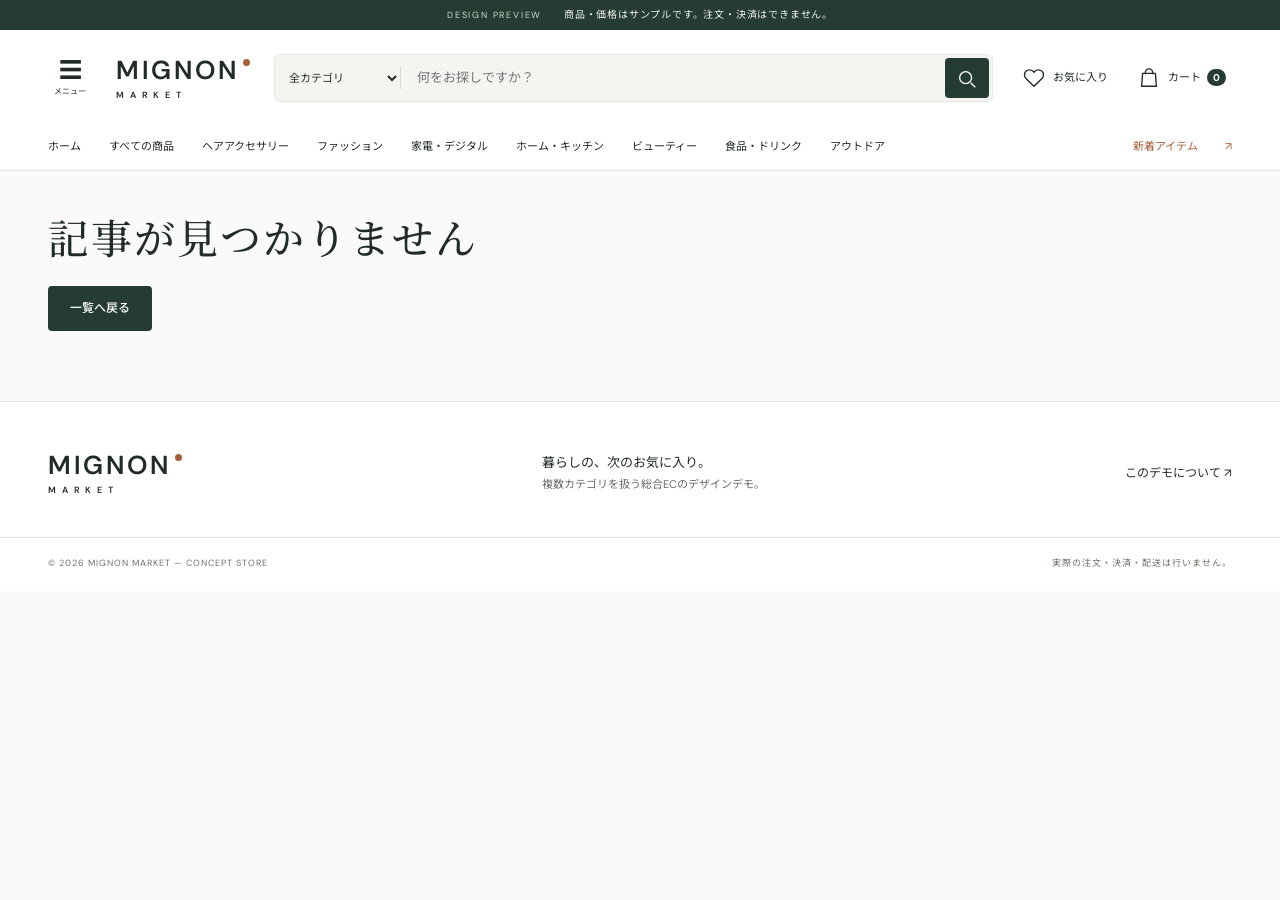
==== article.html @ fc97ca29 "Add six editorial articles and campaign navigation" ====
<!doctype html>
<html lang="ja">
<head>
<meta charset="UTF-8"><meta name="viewport" content="width=device-width,initial-scale=1">
<meta name="description" content="MIGNON MARKET — ファッション、デジタル、インテリアからヘアアクセサリーまで。暮らしの好きが見つかる総合ECのデザインデモ。">
<meta name="theme-color" content="#243c32"><title>MIGNON MARKET | 暮らしの、次のお気に入り。</title>
<link rel="icon" href="assets/favicon.svg" type="image/svg+xml"><link rel="stylesheet" href="style.css?v=20261027-6"><script type="module" src="app.js?v=20261027-6"></script>
</head>
<body>
<a class="skip" href="#catalog">商品一覧へスキップ</a>
<div class="preview-bar"><span>DESIGN PREVIEW</span> 商品・価格はサンプルです。注文・決済はできません。</div>
<header class="site-header">
<div class="header-inner">
<a href="./" class="brand" aria-label="MIGNON MARKET ホーム">MIGNON<span>MARKET</span><i></i></a>
<form id="search-form" role="search"><label class="sr-only" for="search-category">検索カテゴリ</label><select id="search-category"></select><span class="search-divider"></span><label class="sr-only" for="search">商品を検索</label><input id="search" type="search" placeholder="何をお探しですか？" autocomplete="off" list="search-suggestions"><datalist id="search-suggestions"></datalist><button class="search-submit" aria-label="検索する" data-icon="search"></button></form>
<div class="header-actions"><button data-action="favorites" aria-label="お気に入りを表示" aria-pressed="false"><span data-icon="heart"></span><span>お気に入り</span></button><button data-action="cart" aria-label="カートを開く"><span class="cart-icon" data-icon="bag"></span><span>カート <b id="cart-count">0</b></span></button></div>
</div>
<nav class="primary-nav" aria-label="商品カテゴリ"><div id="navigation"></div><button class="nav-special" data-action="new">新着アイテム <span>↗</span></button></nav>
</header>
<main>
<div class="shell">
<section class="hero" aria-labelledby="hero-title"><div class="hero-copy"><p class="eyebrow">THE EVERYDAY, REIMAGINED.</p><h1 id="hero-title">暮らしの、<br>次のお気に入り。</h1><p class="hero-description">装う、くつろぐ、出かける。<br>毎日にちょうどいいものを、ひとつの場所で。</p><button class="primary" data-action="all">すべてのアイテムを見る <span>→</span></button><div class="hero-foot"><span>THE AUTUMN EDIT</span><span>01 — 2026</span></div></div><div class="hero-photo"><img src="assets/photos/interior.jpg" alt="自然光が差し込む、木の家具と落ち着いた色合いのリビング" fetchpriority="high" width="1400" height="1000"><button class="hero-caption" data-category="home"><span>LIVING WITH INTENTION<small>心地よい部屋から、はじめよう。</small></span><span class="round-arrow">↗</span></button></div></section>
<div class="benefit-strip"><span><i data-icon="grid"></i>カテゴリを越えて、好きが見つかる</span><span><i data-icon="sliders"></i>条件を比べて、納得のひとつを</span><span><i data-icon="heart"></i>気になるアイテムを、まとめて保存</span></div>
<section class="category-section" aria-labelledby="category-title"><div class="section-heading"><div><p class="eyebrow">EXPLORE THE MARKET</p><h2 id="category-title">何から探しますか？</h2></div><button class="text-link" data-action="all">すべての商品 <span>→</span></button></div><div id="category-grid" class="category-grid"></div></section>
<section class="editorial-grid" aria-label="テーマから探す"><button class="editorial editorial-large" data-category="tech"><img src="assets/photos/headphones.jpg" alt="イエローの背景に置かれたヘッドホン" loading="lazy"><div><p class="eyebrow">SMARTER EVERYDAY</p><h2>日常に、いい音と<br>いい道具。</h2><span>デジタルを見る ↗</span></div></button><button class="editorial" data-category="fashion"><img src="assets/photos/bag.jpg" alt="レザーバッグのイメージ" loading="lazy"><div><p class="eyebrow">YOUR OWN STYLE</p><h2>らしさを、纏う。</h2><span>ファッションを見る ↗</span></div></button><button class="editorial editorial-beauty" data-category="beauty"><img src="assets/photos/perfume.jpg" alt="香水のイメージ" loading="lazy"><div><p class="eyebrow">A MOMENT FOR YOU</p><h2>自分をいたわる時間。</h2><span>ビューティーを見る ↗</span></div></button></section>
<section id="catalog" class="catalog" aria-labelledby="catalog-title"><div class="breadcrumbs"><button data-action="all">ホーム</button><span>/</span><span id="breadcrumb-current">すべての商品</span></div><div class="section-heading"><div><p class="eyebrow">CURATED FOR YOUR EVERYDAY</p><h2 id="catalog-title" tabindex="-1">すべての商品</h2></div><span class="demo-label">SAMPLE COLLECTION</span></div><div class="catalog-layout">
<details id="filters" open><summary><span data-icon="sliders"></span>絞り込み条件 <span class="filter-chevron">⌄</span></summary><div class="filters-body"><div class="filter-heading"><strong>絞り込み</strong><button class="text-link" data-action="clear-draft">条件をクリア</button></div><fieldset><legend>カテゴリ</legend><div id="category-filters"></div></fieldset><fieldset id="genre-field"><legend>ジャンル</legend><label class="sr-only" for="genre">ジャンルを選択</label><select id="genre"></select></fieldset><fieldset><legend>価格帯</legend><label class="sr-only" for="price">価格帯を選択</label><select id="price"><option value="all">すべての価格</option><option value="1000">1,000円以下</option><option value="3000">3,000円以下</option><option value="10000">10,000円以下</option><option value="30000">30,000円以下</option></select></fieldset><fieldset><legend>カラー</legend><div id="color-filters" class="color-filters"></div></fieldset><label class="check-line"><input type="checkbox" id="stock">在庫ありのみ</label><div class="filter-apply"><button class="primary" data-action="apply-filters">この条件で検索</button><p>条件をまとめて選択してから検索できます</p></div><div class="filter-note">小さな発見を、毎日に。<p>写真・仕様・在庫は操作確認用のサンプルです。</p></div></div></details>
<div class="catalog-content"><div class="result-toolbar"><p id="result-count" role="status"></p><label for="sort">並び替え <select id="sort"><option value="recommended">おすすめ順</option><option value="new">新着順</option><option value="low">価格が安い順</option><option value="high">価格が高い順</option></select></label></div><div id="filter-chips" class="filter-chips" aria-label="選択中の条件"></div><div id="products" class="products"></div><div id="empty" class="empty" hidden><span data-icon="search"></span><h3>条件に合う商品が見つかりませんでした</h3><p>キーワードを短くするか、絞り込み条件を減らしてみてください。</p><button class="primary" data-action="reset">条件をすべて解除</button></div><nav id="pagination" class="pagination" aria-label="商品一覧のページ"></nav></div>
</div></section>
<section id="recent-section" class="recent-section" hidden><div class="section-heading"><div><p class="eyebrow">PICK UP WHERE YOU LEFT OFF</p><h2>最近チェックしたアイテム</h2></div><button class="text-link" data-action="clear-recent">履歴を消去</button></div><div id="recent-products" class="recent-products"></div></section>
<section class="closing"><div><p class="eyebrow">GOOD THINGS, ALL IN ONE PLACE.</p><h2>好きなものが増えると、<br>毎日はもっと、おもしろい。</h2></div><button class="primary" data-action="all">マーケットを探す <span>→</span></button></section>
</div></main>
<footer><div class="shell footer-top"><a class="brand" href="./">MIGNON<span>MARKET</span><i></i></a><p>暮らしの、次のお気に入り。<br><small>複数カテゴリを扱う総合ECのデザインデモ。</small></p><button class="text-link" data-action="guide">このデモについて ↗</button></div><div class="shell footer-bottom"><span>© 2026 MIGNON MARKET — CONCEPT STORE</span><span>実際の注文・決済・配送は行いません。</span></div></footer>
<div class="mobile-nav"><button data-action="home"><span data-icon="home"></span>ホーム</button><button data-action="all"><span data-icon="grid"></span>商品を探す</button><button data-action="favorites"><span data-icon="heart"></span>お気に入り</button><button data-action="cart"><span data-icon="bag"></span>カート</button></div>
<div id="compare-bar" class="compare-bar" hidden><span id="compare-count"></span><button class="primary" data-action="compare">比較する</button><button class="icon-button" data-action="clear-compare" aria-label="比較を解除">×</button></div>
<dialog id="detail-dialog" aria-labelledby="detail-title"><button class="close icon-button" aria-label="前のページに戻る">← 戻る</button><div id="detail-content"></div></dialog>
<dialog id="cart-dialog" class="side-dialog" aria-labelledby="cart-title"><div class="dialog-heading"><div><p class="eyebrow">YOUR SELECTION</p><h2 id="cart-title">ショッピングカート</h2></div><button class="close icon-button" aria-label="前のページに戻る">←</button></div><p class="muted">操作確認用です。注文・決済はできません。</p><div id="cart-content"></div></dialog>
<dialog id="compare-dialog" aria-labelledby="compare-title"><div class="dialog-heading"><h2 id="compare-title">アイテムを比較</h2><button class="close icon-button" aria-label="比較を閉じる">×</button></div><div id="compare-content"></div></dialog>
<dialog id="guide-dialog" aria-labelledby="guide-title"><div class="dialog-heading"><h2 id="guide-title">このデモについて</h2><button class="close icon-button" aria-label="説明を閉じる">×</button></div><p>総合ECの操作確認用サイトです。商品・ブランド・価格・仕様は架空のサンプルで、写真はイメージです。</p><p>カテゴリ検索、条件の絞り込み、お気に入り、最大3点の比較、カート操作を体験できます。お気に入り・カート・閲覧履歴はこのブラウザ内に保存します。</p><p>本番の会員認証、注文・決済、商品管理、SNS連携、AI学習は未実装です。「おすすめ順」はデモの編集順です。</p><button class="secondary" data-action="clear-data">このブラウザの保存データを消去</button></dialog>
<div id="toast" role="status"></div>
</body></html>
---- style.css ----
@import url('https://fonts.googleapis.com/css2?family=DM+Sans:wght@400;500;600;700&family=Noto+Sans+JP:wght@400;500;600;700&family=Noto+Serif+JP:wght@400;500&display=swap');
:root{--ink:#222c27;--muted:#666d67;--green:#243c32;--accent:#a66039;--line:#e1e4de;--paper:#fafbf8;--surface:#f1f3ed;--radius:8px}*{box-sizing:border-box}html{scroll-behavior:smooth;scroll-padding-top:160px}body{margin:0;background:var(--paper);color:var(--ink);font:14px/1.6 'DM Sans','Noto Sans JP',sans-serif}button,input,select{font:inherit;color:inherit}button{cursor:pointer;border:0;background:none}button:disabled{opacity:.4;cursor:not-allowed}a{color:inherit;text-decoration:none}button,a,input,select{touch-action:manipulation}button:focus-visible,a:focus-visible,summary:focus-visible{outline:3px solid #a66039;outline-offset:4px}input:focus,select:focus{outline:2px solid #526c59;outline-offset:2px}button:hover:not(:disabled){color:var(--accent)}[hidden]{display:none!important}svg.icon{width:22px;height:22px;stroke:currentColor;stroke-width:1.5;fill:none;vertical-align:middle;flex-shrink:0}.shell{max-width:1440px;margin:auto;padding:0 48px}.sr-only{position:absolute;width:1px;height:1px;overflow:hidden;clip:rect(0,0,0,0)}.skip{position:fixed;z-index:100;top:-80px;left:16px;background:white;padding:15px}.skip:focus{top:10px}.preview-bar{background:var(--green);color:#edf1ea;text-align:center;font-size:10px;letter-spacing:.8px;padding:7px 16px}.preview-bar>span{font-size:9px;letter-spacing:1.8px;margin-right:18px;color:#d0dbcc}.site-header{position:sticky;top:0;z-index:20;background:#fff;border-bottom:1px solid var(--line)}.header-inner{max-width:1440px;margin:auto;display:flex;align-items:center;gap:42px;padding:24px 48px}.brand{font-size:26px;font-weight:600;letter-spacing:2.7px;line-height:1;position:relative;padding-right:12px;flex-shrink:0}.brand>span{display:block;font-size:9px;letter-spacing:5.8px;margin-top:8px}.brand>i{position:absolute;right:0;top:2px;width:7px;height:7px;border-radius:50%;background:var(--accent)}#search-form{display:flex;align-items:center;background:#f4f5f1;border:1px solid #e6e8e1;border-radius:6px;flex:1;height:48px;overflow:visible}#search-form select{border:0;background:transparent;padding:0 10px;font-size:11px;width:125px;flex-shrink:0;cursor:pointer}.search-divider{width:1px;height:22px;background:#d6dcd2}#search{border:0;background:none;padding:12px 16px;min-width:0;width:100%;font-size:13px}.search-submit{height:40px;min-width:44px;margin:3px;border-radius:4px;background:var(--green);color:white}.search-submit:hover:not(:disabled){background:#385647;color:white}.header-actions{display:flex;gap:18px}.header-actions button{min-height:48px;display:flex;align-items:center;gap:8px;font-size:11px;white-space:nowrap}.header-actions b{font-size:10px;background:var(--green);color:white;border-radius:20px;padding:2px 6px;margin-left:3px}.primary-nav{max-width:1440px;margin:auto;padding:0 48px;display:flex;justify-content:space-between;gap:30px;font-size:11px}.primary-nav>div{display:flex;gap:28px;overflow-x:auto;scrollbar-width:none}.primary-nav button{white-space:nowrap;min-height:44px;padding:10px 0;border-bottom:2px solid transparent}.primary-nav button[aria-current=true]{border-color:var(--green);color:var(--green);font-weight:700}.nav-special{color:var(--accent)}.nav-special span{margin-left:24px}.hero{margin-top:32px;display:grid;grid-template-columns:.85fr 1.15fr;min-height:450px;background:#eeeae1;border-radius:var(--radius);overflow:hidden}.hero-copy{padding:48px 48px 28px;display:flex;flex-direction:column;align-items:flex-start}.eyebrow{font-size:10px;letter-spacing:2px;margin:0 0 16px;font-weight:500;color:#657360}h1{font-family:'Noto Serif JP',serif;font-size:clamp(30px,3.2vw,46px);font-weight:500;line-height:1.6;letter-spacing:2px;margin:3px 0 16px}.hero-description{font-size:13px;line-height:2;color:#596459;margin:0 0 28px}.primary,.secondary{display:inline-flex;align-items:center;justify-content:center;gap:28px;min-height:44px;padding:13px 22px;border-radius:4px;font-weight:500;font-size:12px;background:var(--green);color:white}.primary:hover:not(:disabled){color:white;background:#3c5747}.secondary{background:white;color:var(--green);border:1px solid var(--line)}.secondary:hover:not(:disabled){background:var(--surface);color:var(--green)}.hero-foot{margin-top:auto;padding-top:30px;display:flex;justify-content:space-between;width:100%;font-size:9px;letter-spacing:2px;color:#6a7366}.hero-photo{position:relative;min-width:0}.hero-photo>img{height:100%;width:100%;object-fit:cover;position:absolute;inset:0}.hero-caption{position:absolute;bottom:24px;left:24px;right:24px;display:flex;align-items:center;justify-content:space-between;text-align:left;background:#fffffff0;backdrop-filter:blur(10px);padding:17px 22px;border-radius:4px;font-size:9px;letter-spacing:1.4px}.hero-caption small{display:block;font-size:12px;letter-spacing:.5px;margin-top:4px}.round-arrow{font-size:22px}.benefit-strip{display:flex;justify-content:space-around;gap:20px;padding:23px 0;border-bottom:1px solid var(--line);font-size:11px;color:#586658}.benefit-strip>span{display:flex;align-items:center;gap:10px}.benefit-strip svg{width:18px;height:18px}.category-section{padding:48px 0}.section-heading{display:flex;align-items:flex-end;justify-content:space-between;gap:16px;margin-bottom:28px}.section-heading .eyebrow{margin-bottom:8px}h2{font-weight:500;font-size:23px;letter-spacing:.5px;line-height:1.5;margin:0}.text-link{font-size:12px;min-height:44px;display:inline-flex;align-items:center;gap:18px;padding:0}.category-grid{display:grid;grid-template-columns:repeat(7,1fr);gap:24px}.category-card{padding:0;text-align:center}.category-image{aspect-ratio:1.2;background:#ebece5;border-radius:6px;overflow:hidden;display:block;margin-bottom:13px}.category-image img{width:100%;height:100%;object-fit:cover;transition:transform .3s}.category-card:hover img{transform:scale(1.06)}.category-card strong{font-size:12px;font-weight:500;display:block}.category-card small{font-size:9px;color:var(--muted);display:block;margin-top:4px;letter-spacing:.5px}.editorial-grid{display:grid;grid-template-columns:1.35fr 1fr 1fr;gap:20px;margin:0 0 54px}.editorial{position:relative;min-height:240px;overflow:hidden;border-radius:6px;text-align:left;background:#ece5dc}.editorial>img{position:absolute;width:100%;height:100%;inset:0;object-fit:cover;transition:transform .5s}.editorial:hover>img{transform:scale(1.04)}.editorial>div{position:relative;z-index:1;padding:24px;height:100%;background:linear-gradient(90deg,#f2eee5f5,#f2eee588 55%,#f2eee500)}.editorial .eyebrow{font-size:8px;letter-spacing:1.6px}.editorial h2{font-size:22px;font-family:'Noto Serif JP',serif;line-height:1.6}.editorial span{display:block;font-size:10px;margin-top:24px}.editorial-large>img{object-position:80% center}.editorial-beauty>img{object-position:80% 50%}.catalog{border-top:1px solid var(--line);padding:30px 0 60px}.breadcrumbs{display:flex;align-items:center;gap:12px;color:var(--muted);font-size:10px;margin-bottom:18px}.breadcrumbs button{padding:0;min-height:30px}.demo-label{font-size:9px;letter-spacing:1.5px;color:#747b70}.catalog-layout{display:grid;grid-template-columns:202px minmax(0,1fr);gap:36px}#filters summary{display:none}.filter-heading{display:flex;justify-content:space-between;align-items:center}.filter-heading strong{font-size:13px}.filter-heading button{font-size:10px}.filters-body fieldset{border:0;border-bottom:1px solid var(--line);padding:20px 0;margin:0;min-width:0}.filters-body legend{float:none;width:100%;font-size:12px;font-weight:600;margin-bottom:12px;padding:0}.filters-body fieldset select{width:100%}select{border:1px solid #d6dbd2;background:white;border-radius:4px;padding:10px;font-size:11px;min-height:42px;max-width:100%}input[type=checkbox],input[type=radio]{accent-color:var(--green);width:16px;height:16px;flex-shrink:0;cursor:pointer}.filter-option{display:flex;align-items:center;gap:9px;min-height:36px;font-size:11px;cursor:pointer}.filter-option input{margin:0}.filter-option>small{margin-left:auto;color:#747b70;font-size:10px}.filter-option:has(input:checked){font-weight:600;color:var(--green)}.color-filters{display:grid;grid-template-columns:1fr 1fr;gap:4px}.color-option{display:flex;align-items:center;gap:6px;font-size:10px;min-height:36px;cursor:pointer}.color-option input{position:absolute;opacity:0;width:1px;height:1px}.swatch{display:inline-block;border-radius:50%;width:14px;height:14px;border:1px solid #0002}.color-option input:checked+.swatch{outline:2px solid var(--green);outline-offset:3px}.color-option input:focus-visible+.swatch{outline:3px solid var(--accent);outline-offset:3px}.check-line{display:flex;align-items:center;gap:8px;font-size:11px;margin-top:18px;min-height:40px;cursor:pointer}.filter-note{font-family:'Noto Serif JP',serif;padding:20px 16px;margin-top:24px;background:#edf0e7;border-radius:4px;font-size:13px}.filter-note p{font:10px/1.9 'Noto Sans JP',sans-serif;color:var(--muted);margin-bottom:0}.result-toolbar{display:flex;justify-content:space-between;align-items:center;gap:15px;margin-bottom:16px}.result-toolbar p{font-size:12px;margin:0}.result-toolbar label{font-size:10px;color:var(--muted);display:flex;align-items:center;gap:8px}.filter-chips{display:flex;gap:8px;flex-wrap:wrap;margin-bottom:16px}.filter-chips:empty{margin:0}.chip{background:#e9eee5;border:1px solid #d6dfd0;border-radius:30px;font-size:11px;min-height:36px;padding:5px 12px;display:flex;align-items:center;gap:12px}.products{display:grid;grid-template-columns:repeat(4,minmax(0,1fr));gap:30px 18px}.product{min-width:0;position:relative}.product-image{position:relative;display:block;width:100%;padding:0;border-radius:5px;overflow:hidden;background:#eeeae2;aspect-ratio:1}.product-image img{width:100%;height:100%;object-fit:cover;display:block;transition:transform .35s}.product-image:hover img{transform:scale(1.055)}.product-image .tag{position:absolute;top:12px;left:12px;background:#ffffffed;font-size:8px;letter-spacing:1px;padding:4px 7px;border-radius:2px;color:#35463a}.product-image .tag.sold{background:#263b31;color:white}.heart{position:absolute;right:7px;top:7px;min-width:36px;min-height:36px;border-radius:50%;background:#fffffff0;display:grid;place-items:center}.heart svg{width:18px;height:18px}.heart[aria-pressed=true]{color:#9e5238}.heart[aria-pressed=true] svg{fill:#9e523825}.product-brand{font-size:9px;letter-spacing:1.1px;color:#6b7468;margin:14px 0 5px}.product h3{font-weight:500;font-size:12px;line-height:1.7;margin:0 0 6px}.product h3 button{padding:0;text-align:left;min-height:40px}.product .product-desc{font-size:10px;color:#70766c;margin:0 0 8px;white-space:nowrap;overflow:hidden;text-overflow:ellipsis}.price{font-size:19px;font-weight:500;letter-spacing:.3px;margin:0}.price small{font-size:9px;color:#70766c;letter-spacing:0;font-weight:400;margin-left:4px}.product-meta{display:flex;justify-content:space-between;align-items:center;margin-top:7px;gap:8px}.product-meta>span{font-size:10px;color:#697267;display:flex;align-items:center;gap:5px}.compare-check{font-size:10px;display:flex;align-items:center;gap:3px;min-height:32px;cursor:pointer}.compare-check input{width:13px;height:13px}.pagination{display:flex;justify-content:center;gap:8px;margin-top:36px}.pagination button{border:1px solid var(--line);min-width:42px;height:42px;border-radius:4px;background:white}.pagination button[aria-current=page]{background:var(--green);color:white;border-color:var(--green)}.empty{text-align:center;background:var(--surface);padding:50px 20px;border-radius:8px}.empty>span svg{width:36px;height:36px}.empty h3{font-size:16px;font-weight:500}.empty p{font-size:12px;color:var(--muted);margin-bottom:25px}.recent-section{border-top:1px solid var(--line);padding:36px 0 50px}.recent-products{display:grid;grid-template-columns:repeat(6,1fr);gap:20px}.recent-products>button{padding:0;text-align:left;font-size:11px}.recent-products img{width:100%;aspect-ratio:1.2;object-fit:cover;border-radius:4px;display:block;margin-bottom:10px}.recent-products strong{display:block;margin-top:5px;font-size:13px}.closing{background:#e9ede3;display:flex;align-items:center;justify-content:space-between;padding:42px 48px;border-radius:6px;margin-bottom:48px}.closing h2{font-family:'Noto Serif JP',serif;font-size:27px;line-height:1.8}.closing .eyebrow{font-size:9px}footer{background:white;border-top:1px solid var(--line)}.footer-top{display:flex;align-items:center;justify-content:space-between;gap:30px;padding-top:38px;padding-bottom:30px}.footer-top p{font-size:13px}.footer-top small{color:var(--muted);font-size:11px}.footer-bottom{display:flex;justify-content:space-between;gap:15px;border-top:1px solid var(--line);padding-top:18px;padding-bottom:20px;font-size:9px;letter-spacing:1px;color:#6b7467}.mobile-nav{display:none}dialog{border:0;border-radius:12px;max-width:900px;width:calc(100% - 40px);max-height:90dvh;overflow:auto;padding:36px;background:#fff;color:var(--ink)}dialog::backdrop{background:#14211999;backdrop-filter:blur(4px)}body:has(dialog[open]){overflow:hidden}.icon-button{min-width:44px;min-height:44px;font-size:26px;border-radius:50%}.icon-button:hover{background:var(--surface)}#detail-dialog>.close{position:absolute;right:12px;top:12px;background:#fffffff0;z-index:1}.dialog-heading{display:flex;align-items:center;justify-content:space-between;gap:12px;margin-bottom:18px}.dialog-heading h2{font-size:21px}.dialog-heading .eyebrow{margin-bottom:7px}.detail-grid{display:grid;grid-template-columns:1fr 1fr;gap:32px;padding-top:12px}.detail-image{width:100%;aspect-ratio:1;object-fit:cover;border-radius:6px}.detail-body h2{font-size:24px;margin:8px 0 15px;line-height:1.6}.detail-body .price{font-size:27px;margin:16px 0}.detail-body p{font-size:12px;line-height:1.9}.detail-body dl{border-top:1px solid var(--line);border-bottom:1px solid var(--line);padding:10px 0;margin:18px 0;font-size:12px}.detail-body dl>div{display:flex;justify-content:space-between;gap:10px;padding:6px}.detail-body dt{color:var(--muted)}.detail-body dd{margin:0;text-align:right}.detail-actions{display:flex;gap:10px;align-items:center;margin-top:20px}.detail-actions label{font-size:11px}.detail-actions select{display:block;margin-top:5px}.detail-actions .primary{flex:1;align-self:end;min-height:46px}.muted{color:var(--muted);font-size:12px}.sample-caption{font-size:10px!important;color:var(--muted)}.side-dialog{height:100dvh;max-height:100dvh;margin:0 0 0 auto;border-radius:12px 0 0 12px;max-width:500px;padding:32px}.cart-row{display:grid;grid-template-columns:78px 1fr;gap:16px;padding:20px 0;border-bottom:1px solid var(--line)}.cart-row img{width:78px;aspect-ratio:1;object-fit:cover;border-radius:4px}.cart-row h3{font-size:12px;font-weight:500;margin:0 0 5px}.cart-row .price{font-size:15px}.quantity-row{display:flex;align-items:center;gap:12px;margin-top:12px}.quantity-row button{width:32px;height:32px;border:1px solid var(--line);border-radius:4px}.quantity-row .remove-item{margin-left:auto;width:auto;padding:0 8px;border:0;text-decoration:underline;font-size:11px}.cart-total{display:flex;justify-content:space-between;align-items:center;padding:24px 0;font-size:14px}.cart-total strong{font-size:25px}.cart-notice{background:var(--surface);padding:16px;font-size:12px;border-radius:4px}.compare-bar{position:fixed;bottom:24px;left:50%;transform:translateX(-50%);display:flex;align-items:center;gap:20px;padding:10px 14px 10px 22px;background:#fff;border:1px solid var(--line);border-radius:8px;box-shadow:0 8px 30px #243c3225;z-index:25;font-size:12px;white-space:nowrap}.comparison-grid{display:grid;gap:16px;grid-template-columns:repeat(var(--compare-columns),minmax(0,1fr))}.comparison-grid img{width:100%;aspect-ratio:1;object-fit:cover;border-radius:4px}.comparison-grid h3{font-size:13px;min-height:44px}.comparison-grid dl{font-size:12px}.comparison-grid dt{font-size:10px;color:var(--muted);border-top:1px solid var(--line);padding-top:10px}.comparison-grid dd{margin:5px 0 12px}.comparison-grid .primary{width:100%;padding:10px;font-size:11px}#guide-dialog{max-width:580px}#guide-dialog p{font-size:13px;line-height:2}#toast{position:fixed;bottom:30px;left:50%;transform:translate(-50%,15px);background:var(--green);color:white;padding:13px 22px;border-radius:6px;opacity:0;pointer-events:none;transition:opacity .2s,transform .2s;z-index:100;font-size:12px;max-width:calc(100vw - 32px);width:max-content}#toast.show{opacity:1;transform:translate(-50%,0)}
@media(min-width:1500px){.hero{min-height:490px}.hero-copy{padding:54px 55px 32px}}@media(max-width:1200px){.header-inner{gap:24px}.header-actions button>span:last-child{font-size:10px}.header-actions{gap:8px}.shell,.header-inner,.primary-nav{padding-left:32px;padding-right:32px}.primary-nav>div{gap:20px}.catalog-layout{grid-template-columns:180px minmax(0,1fr);gap:24px}.products{grid-template-columns:repeat(3,minmax(0,1fr))}.category-grid{gap:16px}.hero-copy{padding:36px}.editorial-grid{gap:16px}.editorial{min-height:220px}.editorial>div{padding:20px}.editorial h2{font-size:19px}}@media(max-width:900px){.header-actions button>span:last-child{display:none}.header-actions button{min-width:40px;justify-content:center}.hero{grid-template-columns:1fr 1fr;min-height:390px}.hero-copy{padding:28px}h1{font-size:31px}.hero-description{font-size:12px}.hero-caption{left:16px;right:16px;bottom:16px;padding:12px}.hero-caption small{font-size:10px}.benefit-strip{font-size:10px;gap:12px}.benefit-strip>span:last-child{display:none}.category-grid{grid-template-columns:repeat(4,1fr);gap:24px}.category-image{aspect-ratio:1.5}.editorial-grid{grid-template-columns:1fr 1fr}.editorial-beauty{display:none}.catalog-layout{grid-template-columns:1fr}#filters{background:#f0f3ec;border:1px solid var(--line);border-radius:6px}#filters summary{display:flex;align-items:center;gap:10px;cursor:pointer;padding:12px 16px;min-height:48px;font-size:12px}.filter-chevron{margin-left:auto}.filters-body{padding:0 20px 20px;display:grid;grid-template-columns:1fr 1fr;gap:0 24px}.filter-heading{grid-column:1/-1}.filter-note{display:none}.filters-body>fieldset:first-of-type{grid-column:1/-1}#category-filters{display:grid;grid-template-columns:repeat(3,1fr);gap:3px 20px}.color-filters{grid-template-columns:repeat(3,1fr)}.recent-products{grid-template-columns:repeat(4,1fr)}.closing{padding:32px}.closing h2{font-size:23px}.footer-top{gap:20px}.footer-top p{font-size:11px}}
@media(max-width:600px){html{scroll-padding-top:170px}.shell{padding:0 20px}.preview-bar{font-size:9px;padding:6px 10px;letter-spacing:0}.preview-bar>span{font-size:8px;letter-spacing:1px;margin-right:8px}.header-inner{padding:15px 20px 12px;gap:15px;flex-wrap:wrap}.brand{font-size:23px}.brand>span{font-size:7px;letter-spacing:5.7px;margin-top:7px}.header-actions{margin-left:auto;gap:12px}.header-actions button{min-height:40px;min-width:32px}.header-actions button:last-child>span:last-child{display:block;font-size:0}.header-actions b{font-size:9px;margin-left:0}#search-form{order:3;flex-basis:100%;height:44px}#search-form select{width:98px;font-size:10px;padding:0 5px}#search{font-size:12px;padding:10px;min-height:42px}.search-submit{min-width:38px;height:36px}.primary-nav{padding:0 20px;gap:0}.primary-nav>div{gap:23px}.primary-nav button{font-size:11px;min-height:42px}.nav-special{display:none}.hero{margin-top:20px;grid-template-columns:1fr;min-height:0}.hero-copy{padding:28px 26px}.hero-copy .eyebrow{font-size:8px;letter-spacing:1.7px}h1{font-size:31px;line-height:1.55;margin:0 0 14px}.hero-description{line-height:1.9;font-size:11px;margin-bottom:20px}.primary{font-size:11px;padding:12px 18px;gap:20px}.hero-foot{padding-top:22px;font-size:8px}.hero-photo{height:240px}.hero-caption{bottom:14px;left:14px;right:14px;padding:12px 15px}.benefit-strip{padding:18px 0;font-size:9px;justify-content:center}.benefit-strip>span:nth-child(2){display:none}.category-section{padding:30px 0}.section-heading{margin-bottom:20px;gap:10px}.section-heading .eyebrow{font-size:8px;letter-spacing:1.5px}h2{font-size:19px}.text-link{font-size:10px;gap:10px}.category-grid{display:flex;overflow-x:auto;gap:14px;padding:2px 0 12px;scroll-snap-type:x mandatory}.category-card{flex:0 0 99px;scroll-snap-align:start}.category-image{aspect-ratio:1;border-radius:50%;margin-bottom:10px}.category-card strong{font-size:10px}.category-card small{font-size:8px}.editorial-grid{grid-template-columns:1fr 1fr;gap:12px;margin-bottom:30px}.editorial{min-height:200px}.editorial>div{padding:16px 12px;background:linear-gradient(0deg,#f2eee5f5,#f2eee588 60%,#f2eee500);display:flex;flex-direction:column;justify-content:end}.editorial .eyebrow{font-size:7px;letter-spacing:1px;margin-bottom:7px}.editorial h2{font-size:16px}.editorial span{font-size:9px;margin-top:12px}.catalog{padding:22px 0 35px}.breadcrumbs{margin-bottom:10px;font-size:9px}.demo-label{font-size:7px;letter-spacing:1px}.catalog-layout{gap:16px}.filters-body{padding:0 14px 16px;gap:0 14px}#category-filters{grid-template-columns:1fr 1fr;gap:2px 12px}.filter-option{font-size:10px;min-height:40px}.filters-body fieldset{padding:14px 0}.filters-body legend{font-size:11px}.color-filters{grid-template-columns:1fr 1fr}.result-toolbar{gap:8px}.result-toolbar p{font-size:10px}.result-toolbar label{font-size:0;gap:0}.result-toolbar select{font-size:10px;padding:9px;min-height:40px}.filter-chips{gap:6px}.chip{font-size:10px;padding:5px 10px}.products{grid-template-columns:repeat(2,minmax(0,1fr));gap:26px 12px}.product-brand{font-size:8px;margin-top:12px}.product h3{font-size:11px}.product h3 button{min-height:38px}.product .product-desc{font-size:9px}.price{font-size:18px}.product-meta{align-items:start}.product-meta>span{font-size:9px}.compare-check{font-size:9px;min-height:36px}.heart{min-height:40px;min-width:40px;right:4px;top:4px}.product-image .tag{font-size:7px;top:10px;left:8px;padding:3px 5px}.swatch{width:11px;height:11px}.pagination button{min-width:40px}.recent-section{padding:28px 0}.recent-products{display:flex;overflow:auto;gap:14px}.recent-products>button{flex:0 0 125px;font-size:10px}.closing{padding:26px 24px;display:block;margin-bottom:28px}.closing h2{font-size:21px}.closing .primary{margin-top:22px}.footer-top{flex-wrap:wrap;padding-top:30px;padding-bottom:20px}.footer-top p{font-size:11px;width:100%;margin:0}.footer-top small{font-size:10px}.footer-top>.text-link{min-height:30px}.footer-bottom{display:block;font-size:8px;line-height:2;padding-top:16px;padding-bottom:90px}.footer-bottom>span{display:block}.mobile-nav{display:grid;grid-template-columns:repeat(4,1fr);position:fixed;bottom:0;left:0;right:0;background:#fffffff5;backdrop-filter:blur(12px);border-top:1px solid var(--line);z-index:30;padding:5px 8px max(5px,env(safe-area-inset-bottom))}.mobile-nav button{font-size:9px;display:flex;align-items:center;flex-direction:column;gap:3px;min-height:50px;justify-content:center}.mobile-nav svg{width:20px;height:20px}.compare-bar{bottom:75px;gap:10px;padding:7px 10px 7px 16px;width:calc(100% - 32px);font-size:11px;justify-content:space-between}.compare-bar .primary{padding:9px 16px}.compare-bar .icon-button{min-width:34px;min-height:34px}dialog{padding:25px 20px;width:calc(100% - 24px);max-height:92dvh;border-radius:10px}.detail-grid{grid-template-columns:1fr;gap:18px}.detail-image{max-height:260px;object-fit:contain;background:#f1f1eb}.detail-body h2{font-size:21px}.detail-body .price{font-size:24px}.side-dialog{width:100%;border-radius:0;padding:24px 20px;max-height:100dvh}.dialog-heading h2{font-size:19px}.comparison-grid{gap:10px;overflow-x:auto}.comparison-grid>article{min-width:145px}.comparison-grid h3{font-size:11px}.comparison-grid .primary{font-size:10px;min-height:42px;padding:8px}.comparison-grid dl{font-size:11px}#toast{bottom:85px;font-size:11px}.sample-caption{font-size:10px!important}}
@media(prefers-reduced-motion:reduce){html{scroll-behavior:auto}*,*::before,*::after{transition:none!important;animation:none!important}}

/* Comfortable pointer targets without changing the visual icon size. */
.heart{min-width:44px;min-height:44px}.compare-check{min-height:44px}.color-option,.filter-option{min-height:44px}.quantity-row button{min-width:44px;min-height:44px}.chip{min-height:44px}

/* Keep native fieldset legends out of the option flow. */
.catalog-layout{align-items:start}.catalog-content,#filters{min-width:0}
.filters-body fieldset{padding-top:12px;margin-top:20px}
.filter-option>span{min-width:0;overflow-wrap:anywhere}
.filter-option>small{flex-shrink:0}
.swatch{flex-shrink:0}
#search-form{min-width:0}.primary-nav>div{min-width:0}
.filter-chips .chip{max-width:100%;text-align:left;overflow-wrap:anywhere;min-width:0}
.filter-chips .chip>span{flex-shrink:0}
.filter-chevron{transition:transform .2s}#filters[open] .filter-chevron{transform:rotate(180deg)}
@media(max-width:900px){
 .filters-body{grid-template-columns:repeat(2,minmax(0,1fr))}
 #category-filters{grid-template-columns:repeat(2,minmax(0,1fr))}
 .color-filters{grid-template-columns:repeat(2,minmax(0,1fr))}
}
@media(max-width:600px){
 .comparison-grid{grid-template-columns:repeat(var(--compare-columns),minmax(145px,1fr));padding-bottom:12px}
 .cart-row>div{min-width:0}.quantity-row{gap:8px;flex-wrap:wrap}
 .product-meta{flex-wrap:wrap;gap:0 8px}
 .result-toolbar{flex-wrap:wrap}.result-toolbar label{margin-left:auto}
 .product-image .tag{max-width:calc(100% - 58px);overflow-wrap:anywhere}
}
@media(max-width:360px){.filters-body{grid-template-columns:minmax(0,1fr)}.hero-copy{padding:24px 20px}h1{font-size:27px}}
@media(max-width:900px){.filters-body>.check-line{grid-column:1/-1;align-self:start;margin-top:12px}.filters-body>fieldset:has(.color-filters){grid-column:1/-1}.color-filters{grid-template-columns:repeat(4,minmax(0,1fr))}}
@media(max-width:600px){.color-filters{grid-template-columns:repeat(2,minmax(0,1fr))}}
@media(max-width:360px){#category-filters{grid-template-columns:minmax(0,1fr)}.catalog>.section-heading{flex-wrap:wrap}}

/* Dedicated document routes share the shell, never the home-page content. */
body[data-view="product"] #detail-dialog,body[data-view="cart"] #cart-dialog{position:relative;inset:auto;margin:32px auto;width:calc(100% - 40px);height:auto;max-height:none;max-width:1100px;border:1px solid var(--line);border-radius:8px;overflow:visible}
body:has(#detail-dialog[open]),body:has(#cart-dialog[open]){overflow:auto}
body:has(#compare-dialog[open]),body:has(#guide-dialog[open]){overflow:hidden}
body[data-view="product"] #detail-dialog>.close{position:static;display:block;margin-left:auto;font-size:14px;width:auto;padding:8px 16px}
body[data-view="catalog"] .catalog{border-top:0}
@media(max-width:600px){body[data-view="product"] #detail-dialog,body[data-view="cart"] #cart-dialog{margin:16px auto;width:calc(100% - 24px)}}

.filter-apply{grid-column:1/-1;margin-top:18px}.filter-apply .primary{width:100%}.filter-apply p{font-size:10px;color:var(--muted)}
.gallery-stage{aspect-ratio:1;overflow:hidden;background:var(--surface);border-radius:8px}.gallery-slide{margin:0;position:relative;height:100%;overflow:hidden}.gallery-slide .detail-image{display:block;height:100%;max-height:none;object-fit:cover;border-radius:0}.gallery-view-1 img{transform:scale(1.5);transform-origin:40% 45%}.gallery-view-2 img{transform:scale(2);transform-origin:65% 60%}.gallery-slide figcaption{position:absolute;bottom:12px;left:12px;background:#fffffff0;padding:4px 12px;border-radius:4px;font-size:12px}.gallery-controls{display:flex;align-items:center;gap:12px;margin:10px 0}.gallery-controls button{min-width:44px;min-height:44px;border:1px solid var(--line);border-radius:4px}.gallery-controls button:last-child{margin-left:auto;font-size:12px;padding:0 12px}.gallery-thumbs{display:flex;gap:10px}.gallery-thumbs button{width:80px;padding:4px;border:2px solid transparent;border-radius:6px;font-size:10px}.gallery-thumbs button[aria-pressed=true]{border-color:var(--green)}.gallery-thumbs img{width:100%;aspect-ratio:1;object-fit:cover;display:block}.gallery-thumbs span{display:block;margin-top:4px}
/* Editorial motion: photographic cards in a lightweight 3D stage. */
.spotlight{--spot-color:#d7bb78;background:#182d26;color:#fff;border-radius:12px;margin:36px 0 0;padding:26px 34px 18px;overflow:hidden;position:relative;isolation:isolate}.spot-top{display:flex;align-items:center;justify-content:space-between;gap:12px;font-size:10px;letter-spacing:2px}.spot-top i{font-style:normal;color:#c8d0c8;letter-spacing:.5px;margin-left:14px}.motion-toggle{border:1px solid #ffffff55;color:inherit;border-radius:30px;padding:9px 14px;font-size:11px;letter-spacing:0;min-height:40px;white-space:nowrap}.spot-layout{display:grid;grid-template-columns:1fr 1.2fr;gap:32px;align-items:center;min-height:470px}.spot-copy{padding:34px 0;position:relative;z-index:2}.spot-kicker{font-size:10px;letter-spacing:2px;color:var(--spot-color);transition:color .8s}.spot-copy h2{font-family:'Noto Serif JP',serif;white-space:pre-line;font-size:clamp(24px,2.7vw,37px);line-height:1.8;min-height:3.6em;margin:18px 0}.spot-description{font-size:12px;color:#d4ddd4;min-height:3em}.spot-shop{display:inline-flex;align-items:center;border-bottom:1px solid #9baf9f;padding:12px 0;margin:14px 0 28px;font-size:13px;min-height:44px}.spot-controls{display:flex;gap:14px;align-items:center}.spot-controls>button{border:1px solid #ffffff44;color:#fff;border-radius:50%;width:44px;height:44px}.spot-count{font-size:11px;letter-spacing:2px;min-width:60px;text-align:center}.spot-dots{display:flex;gap:2px;margin-left:10px}.spot-dot{width:32px;height:44px;position:relative}.spot-dot:after{content:'';position:absolute;width:6px;height:6px;left:13px;top:19px;border-radius:50%;background:#ffffff55}.spot-dot[aria-pressed=true]:after{background:var(--spot-color);transform:scale(1.6)}.spot-stage{height:440px;position:relative;perspective:1100px;display:flex;align-items:center;justify-content:center}.spot-front{width:65%;max-width:330px;display:block;background:#fff;border:7px solid #ffffffbd;border-radius:12px;box-shadow:12px 26px 55px #0006;position:relative;z-index:3;transform-style:preserve-3d;animation:stage-float 9s ease-in-out infinite}.spot-front>img{width:100%;height:auto;aspect-ratio:1;object-fit:cover;display:block;border-radius:6px}.spot-product{display:block;color:#253b30;padding:12px 10px;font-size:12px;background:#fff;min-height:44px}.spot-side{position:absolute;width:35%;aspect-ratio:.8;object-fit:cover;border:5px solid #ffffff38;border-radius:10px;box-shadow:0 20px 40px #0004;opacity:.65}.spot-left{left:0;top:70px;transform:rotateY(25deg) rotateZ(-13deg);animation:side-float 11s ease-in-out infinite}.spot-right{right:-2%;bottom:75px;transform:rotateY(-28deg) rotateZ(13deg);animation:side-float 11s ease-in-out infinite reverse}.spot-orbit{position:absolute;width:110%;height:70%;border:1px solid #ffffff20;border-radius:50%;transform:rotate(-25deg)}.spot-glow{position:absolute;inset:5%;background:radial-gradient(ellipse,var(--spot-color),transparent 65%);opacity:.25;filter:blur(20px);transition:background 1s}.spot-stage-note{position:absolute;bottom:0;font-size:8px;letter-spacing:3px;color:#a4b7aa}.spot-disclaimer{font-size:9px;color:#a9bbb0;margin:0}.stories{padding:10px 0 48px}.story-hint{font-size:11px;color:var(--muted)}.story-grid{display:grid;grid-template-columns:repeat(3,minmax(0,1fr));gap:20px}.story-card{display:block;position:relative;height:380px;border-radius:8px;overflow:hidden;background:#3c4439}.story-card>img{width:100%;height:100%;object-fit:cover;transition:transform 1s}.story-card:before{content:'';position:absolute;inset:0;background:linear-gradient(0deg,#14261fee,transparent 85%);z-index:1}.story-card:hover>img,.story-card:focus-visible>img{transform:scale(1.06)}.story-copy{position:absolute;bottom:24px;left:24px;right:20px;color:white;z-index:2}.story-copy>span{font-size:9px;letter-spacing:2px;color:#e4e8d6}.story-copy h3{font-family:'Noto Serif JP',serif;font-size:20px;font-weight:500;line-height:1.7;margin:16px 0 10px}.story-copy p{font-size:11px;color:#d8e2d6}.story-copy b{display:block;font-size:11px;font-weight:500;margin-top:22px}.catalog-inspiration{display:grid;grid-template-columns:200px minmax(0,1fr);gap:24px;background:#eef0e7;border:1px solid #e1e5d9;border-radius:8px;padding:24px;margin:0 0 30px}.catalog-inspiration h3{font-family:'Noto Serif JP',serif;font-size:22px;font-weight:500;margin:6px 0 10px}.catalog-inspiration small{display:block;font-size:9px;color:var(--muted)}.catalog-inspiration .motion-toggle{border-color:#bdc6b5;display:block;margin-top:14px;font-size:10px}.inspiration-items{display:grid;grid-template-columns:repeat(4,minmax(0,1fr));gap:18px;align-items:center}.inspiration-items>a{display:block;min-width:0;text-align:center}.inspiration-items img{width:100%;height:auto;aspect-ratio:1;object-fit:cover;border-radius:6px;box-shadow:0 8px 20px #29443115;animation:item-breathe 7s ease-in-out infinite}.inspiration-items>a:nth-child(even) img{animation-delay:-3.5s}.inspiration-items span{display:block;font-size:10px;margin-top:12px}.products>.product{animation:product-enter .5s both}.products>.product:nth-child(3n+2){animation-delay:.06s}.products>.product:nth-child(3n){animation-delay:.12s}.product-image{transition:box-shadow .25s,transform .25s}.product-image:hover{box-shadow:0 12px 30px #253c3220;transform:translateY(-3px)}.hero-copy{animation:product-enter .8s both}.motion-paused .spot-front,.motion-paused .spot-side,.motion-paused .inspiration-items img{animation-play-state:paused}.motion-paused .products>.product{animation:none}
@keyframes stage-float{0%,100%{transform:rotateY(-12deg) rotateX(4deg) rotateZ(-3deg) translateY(0)}50%{transform:rotateY(9deg) rotateX(-2deg) rotateZ(2deg) translateY(-14px)}}@keyframes side-float{50%{translate:0 -12px}}@keyframes item-breathe{50%{transform:translateY(-5px) rotate(-1deg)}}@keyframes product-enter{from{opacity:0;transform:translateY(12px)}to{opacity:1;transform:translateY(0)}}
@media(max-width:900px){.spotlight{padding:22px}.spot-layout{gap:16px;min-height:380px}.spot-stage{height:350px}.spot-copy h2{font-size:26px}.story-grid{gap:14px}.story-card{height:310px}.story-copy{left:16px;bottom:18px}.story-copy h3{font-size:17px}.catalog-inspiration{grid-template-columns:160px minmax(0,1fr);gap:16px;padding:20px}.inspiration-items{gap:12px}.catalog-inspiration h3{font-size:19px}}
@media(max-width:600px){.spotlight{margin-top:24px;padding:20px 18px}.spot-top{font-size:8px;letter-spacing:1px}.spot-top i{display:none}.spot-top .motion-toggle{font-size:10px;padding:7px 10px}.spot-layout{display:flex;flex-direction:column-reverse;gap:0;min-height:0}.spot-stage{width:100%;height:330px;margin:12px 0}.spot-front{max-width:230px}.spot-copy{padding:16px 0 6px;width:100%}.spot-copy h2{font-size:27px;margin:12px 0}.spot-kicker{margin:0}.spot-description{min-height:0}.spot-shop{margin:8px 0 18px}.spot-stage-note{font-size:7px}.spot-disclaimer{margin-top:14px}.stories{padding:0 0 30px}.story-hint{display:none}.story-grid{display:flex;overflow-x:auto;scroll-snap-type:x mandatory;gap:14px;padding-bottom:10px}.story-card{flex:0 0 83%;height:340px;scroll-snap-align:start}.catalog-inspiration{display:block;padding:18px}.catalog-inspiration>div:first-child{position:relative}.catalog-inspiration h3{font-size:20px}.catalog-inspiration h3 br{display:none}.catalog-inspiration .motion-toggle{position:absolute;top:0;right:0;margin:0}.inspiration-items{display:flex;overflow-x:auto;padding:14px 0 4px;gap:14px}.inspiration-items>a{flex:0 0 110px}.inspiration-items span{font-size:9px}.catalog-inspiration .eyebrow{font-size:8px}.spot-side{width:40%}}
@media(prefers-reduced-motion:reduce){.spot-front,.spot-side,.inspiration-items img,.products>.product,.hero-copy{animation:none!important}.story-card>img{transition:none}.spot-front{transform:none}}
/* Campaigns and editorial pages. */
.menu-toggle{flex-shrink:0;display:flex;flex-direction:column;align-items:center;justify-content:center;min-width:44px;min-height:48px;gap:1px;padding:0}.menu-toggle>span{font-size:23px;line-height:1.1}.menu-toggle small{font-size:8px}.header-inner{gap:24px}#site-menu{position:fixed;inset:0 auto 0 0;margin:0;width:min(380px,90vw);height:100dvh;max-height:100dvh;border-radius:0;padding:30px;overflow:auto}.menu-top{display:flex;justify-content:space-between;align-items:center;margin-bottom:30px}.menu-close{font-size:28px;min-width:44px;min-height:44px}#site-menu nav a{position:relative;display:block;padding:20px 28px 20px 0;border-bottom:1px solid var(--line);font-size:15px}#site-menu nav a>span{position:absolute;right:0;top:20px}#site-menu nav small{display:block;color:var(--muted);font-size:11px;margin-top:7px}.menu-campaign{font-weight:600}.menu-note{font-family:'Noto Serif JP',serif;font-size:14px;line-height:2;margin-top:40px;color:var(--muted)}body:has(#site-menu[open]){overflow:hidden}.journal-home{padding:44px 0 14px}.journal-grid{display:grid;grid-template-columns:repeat(3,minmax(0,1fr));gap:32px 24px}.journal-card{display:block;min-width:0;border:1px solid var(--line);background:white;border-radius:8px;overflow:hidden;transition:box-shadow .25s,transform .25s}.journal-card:hover{transform:translateY(-4px);box-shadow:0 12px 28px #243c3212}.journal-image{position:relative;aspect-ratio:1.65;overflow:hidden;background:#eae9df}.journal-image img{width:100%;height:100%;object-fit:cover;display:block;transition:transform .5s}.journal-card:hover img{transform:scale(1.04)}.journal-image>span{position:absolute;bottom:12px;left:14px;background:#fff;padding:4px 10px;font-size:10px;border-radius:3px}.journal-card-body{padding:20px}.journal-card time{font-size:10px;letter-spacing:1px;color:var(--muted)}.journal-card h3{font-size:16px;font-weight:500;line-height:1.8;margin:10px 0}.journal-card p{font-size:12px;line-height:1.9;color:var(--muted);margin:0 0 14px}.journal-read{font-size:11px}.journal-page,.journal-article{padding:30px 0 70px}.journal-header{padding:28px 0 35px;border-bottom:1px solid var(--line)}.journal-header h1{font-size:38px}.journal-header p:not(.eyebrow){font-size:13px;color:var(--muted)}.journal-header small{font-size:11px;color:var(--muted)}.journal-tabs{display:flex;gap:10px;overflow:auto;padding:24px 0 10px}.journal-tabs a{padding:10px 24px;border:1px solid var(--line);border-radius:24px;white-space:nowrap;font-size:12px;min-height:44px}.journal-tabs a[aria-current=page]{background:var(--green);color:white;border-color:var(--green)}.journal-count{font-size:11px;color:var(--muted);margin:10px 0 24px}.journal-article>header{max-width:800px;margin:35px auto 30px}.article-meta{display:flex;align-items:center;gap:18px;font-size:10px;color:var(--muted);letter-spacing:1px}.article-meta>span:first-child{color:var(--green);background:#e9eee4;padding:5px 12px}.journal-article h1{font-size:36px;line-height:1.8;margin:20px 0}.article-intro{font-size:14px;line-height:2;color:var(--muted)}.article-cover{width:100%;height:auto;max-height:540px;aspect-ratio:1.9;object-fit:cover;border-radius:8px}.article-body{max-width:740px;margin:44px auto}.article-body section{margin:0 0 38px}.article-body h2{font-size:22px;margin:0 0 18px}.article-body section p{font-size:15px;line-height:2.25;letter-spacing:.3px}.article-cta{padding:26px;background:#edf0e8;border-radius:8px;margin:40px 0}.article-cta p{margin:0 0 16px;font-size:15px}.article-notice{font-size:11px;color:var(--muted);line-height:1.9}.article-related{border-top:1px solid var(--line);padding-top:35px}.article-related>h2{margin-bottom:24px}@media(max-width:900px){.journal-grid{grid-template-columns:repeat(2,minmax(0,1fr))}.header-inner{gap:16px}.journal-article h1{font-size:30px}}@media(max-width:600px){.header-inner{gap:12px}.menu-toggle{min-width:32px}.header-actions{gap:8px}.journal-home{padding-top:30px}.journal-home .section-heading{align-items:start}.journal-home h2{font-size:18px}.journal-home .text-link{white-space:nowrap}.journal-grid{grid-template-columns:1fr;gap:20px}.journal-home .journal-grid{display:flex;overflow-x:auto;scroll-snap-type:x mandatory;padding:4px 2px 16px;gap:14px}.journal-home .journal-card{flex:0 0 86%;scroll-snap-align:start}.journal-card-body{padding:18px}.journal-card h3{font-size:16px}.journal-header h1{font-size:28px}.journal-tabs a{padding:10px 18px}.journal-page,.journal-article{padding-top:20px}.journal-article h1{font-size:26px}.article-meta{gap:10px;font-size:9px}.article-cover{aspect-ratio:1.3}.article-body{margin-top:28px}.article-body h2{font-size:20px}.article-body section p{font-size:14px}.article-cta{padding:22px}.journal-article .breadcrumbs{flex-wrap:wrap}}
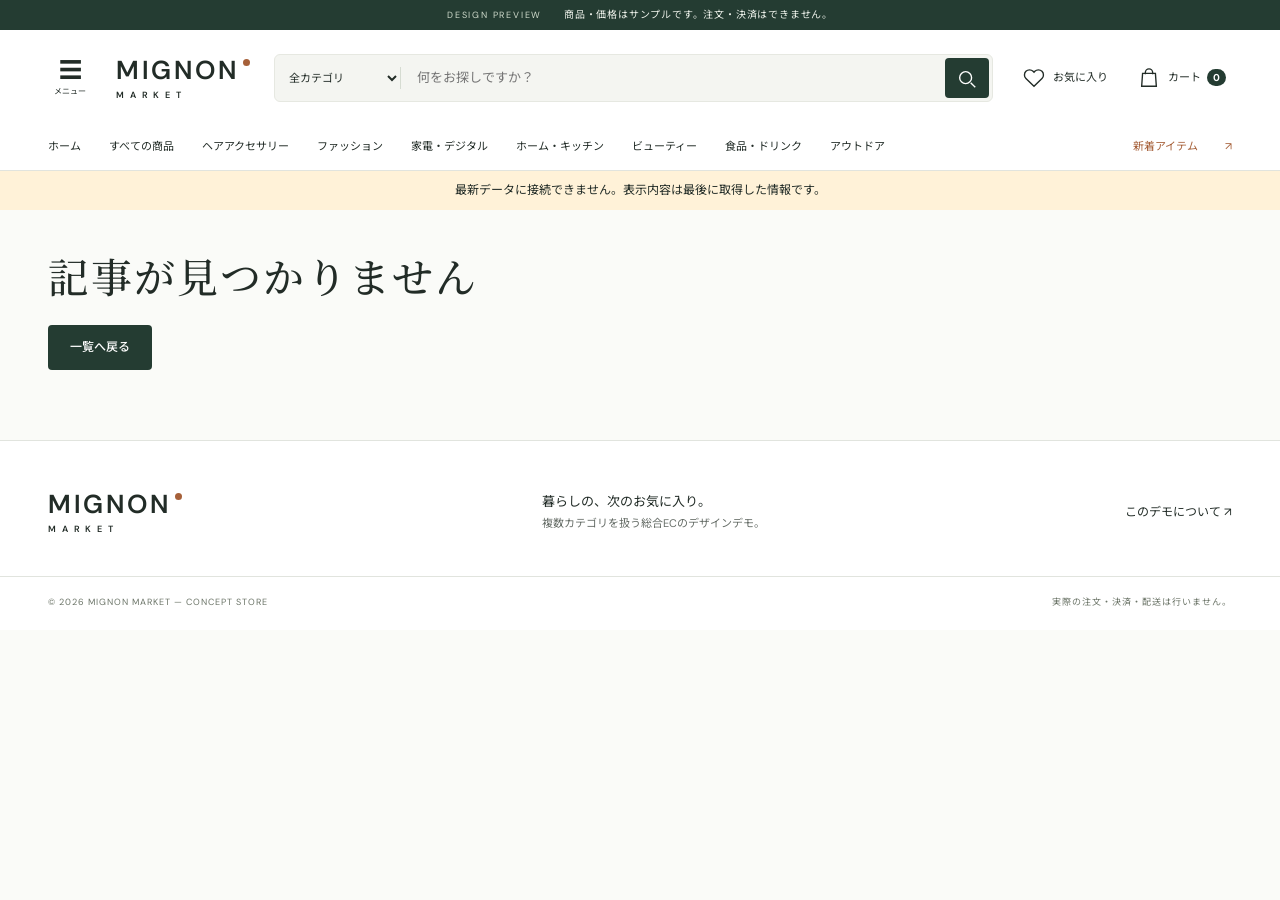
==== commit 8c1ec14c: "Connect catalog and journal to authenticated shared administration service" ====
--- a/article.html
+++ b/article.html
@@ -4,7 +4,7 @@
 <meta charset="UTF-8"><meta name="viewport" content="width=device-width,initial-scale=1">
 <meta name="description" content="MIGNON MARKET — ファッション、デジタル、インテリアからヘアアクセサリーまで。暮らしの好きが見つかる総合ECのデザインデモ。">
 <meta name="theme-color" content="#243c32"><title>MIGNON MARKET | 暮らしの、次のお気に入り。</title>
-<link rel="icon" href="assets/favicon.svg" type="image/svg+xml"><link rel="stylesheet" href="style.css?v=20261027-6"><script type="module" src="app.js?v=20261027-6"></script>
+<link rel="icon" href="assets/favicon.svg" type="image/svg+xml"><link rel="stylesheet" href="style.css?v=20261027-7"><script type="module" src="app.js?v=20261027-7"></script>
 </head>
 <body>
 <a class="skip" href="#catalog">商品一覧へスキップ</a>
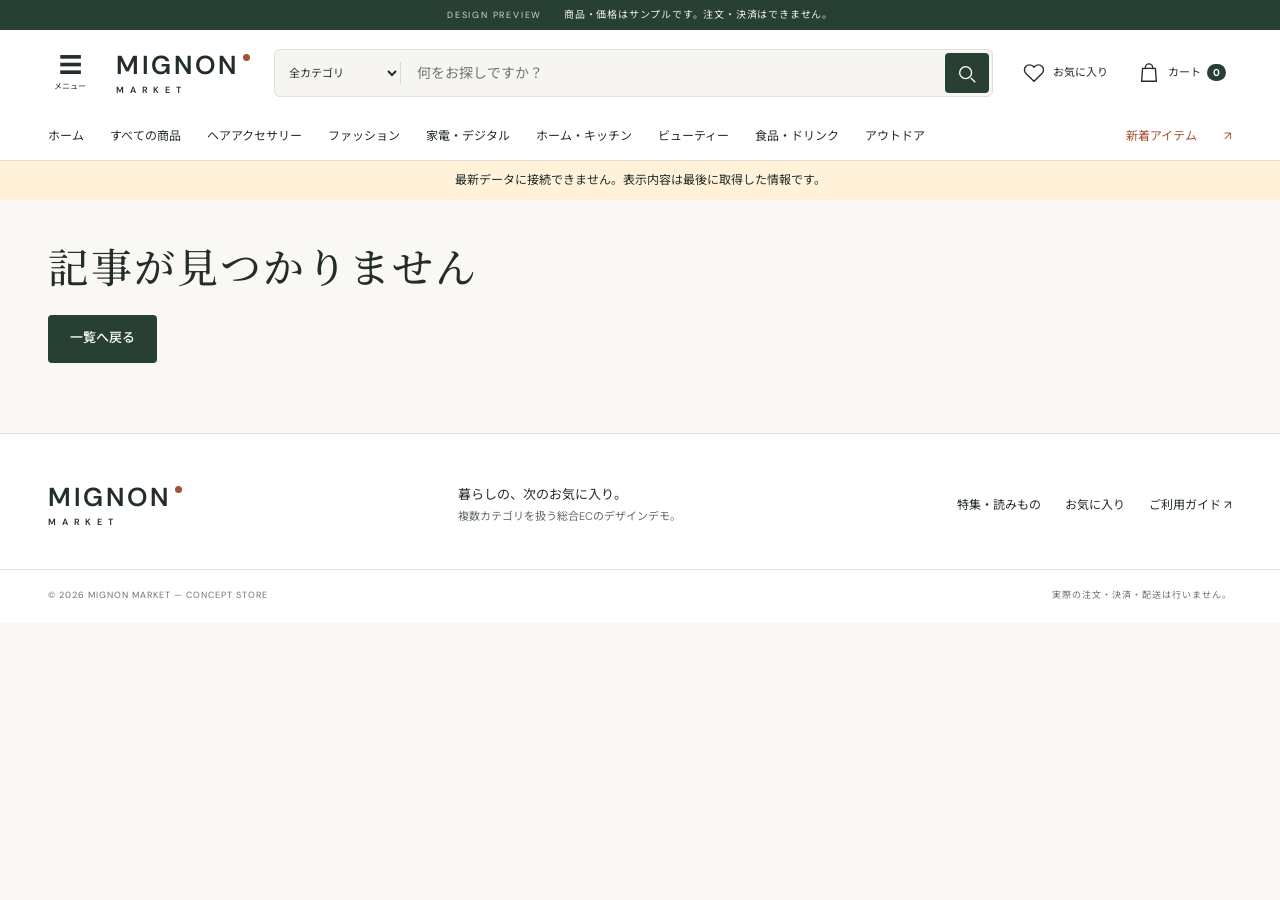
==== commit a07bf017: "Refine storefront discovery and product presentation from ecommerce references" ====
--- a/article.html
+++ b/article.html
@@ -4,7 +4,7 @@
 <meta charset="UTF-8"><meta name="viewport" content="width=device-width,initial-scale=1">
 <meta name="description" content="MIGNON MARKET — ファッション、デジタル、インテリアからヘアアクセサリーまで。暮らしの好きが見つかる総合ECのデザインデモ。">
 <meta name="theme-color" content="#243c32"><title>MIGNON MARKET | 暮らしの、次のお気に入り。</title>
-<link rel="icon" href="assets/favicon.svg" type="image/svg+xml"><link rel="stylesheet" href="style.css?v=20261027-7"><script type="module" src="app.js?v=20261027-7"></script>
+<link rel="icon" href="assets/favicon.svg" type="image/svg+xml"><link rel="stylesheet" href="style.css?v=20261027-8"><link rel="stylesheet" href="design.css?v=20261027-8"><script type="module" src="app.js?v=20261027-8"></script>
 </head>
 <body>
 <a class="skip" href="#catalog">商品一覧へスキップ</a>
@@ -19,9 +19,9 @@
 </header>
 <main>
 <div class="shell">
-<section class="hero" aria-labelledby="hero-title"><div class="hero-copy"><p class="eyebrow">THE EVERYDAY, REIMAGINED.</p><h1 id="hero-title">暮らしの、<br>次のお気に入り。</h1><p class="hero-description">装う、くつろぐ、出かける。<br>毎日にちょうどいいものを、ひとつの場所で。</p><button class="primary" data-action="all">すべてのアイテムを見る <span>→</span></button><div class="hero-foot"><span>THE AUTUMN EDIT</span><span>01 — 2026</span></div></div><div class="hero-photo"><img src="assets/photos/interior.jpg" alt="自然光が差し込む、木の家具と落ち着いた色合いのリビング" fetchpriority="high" width="1400" height="1000"><button class="hero-caption" data-category="home"><span>LIVING WITH INTENTION<small>心地よい部屋から、はじめよう。</small></span><span class="round-arrow">↗</span></button></div></section>
+<section class="hero" aria-labelledby="hero-title"><div class="hero-photo"><img src="assets/photos/interior.jpg" alt="自然光と木の家具がつくる、くつろぎのリビング" fetchpriority="high" width="1400" height="1000"></div><div class="hero-copy"><p class="eyebrow">MIGNON MARKET · THE EVERYDAY EDIT</p><h1 id="hero-title">好きなものと、<br>暮らす日々。</h1><p class="hero-description">装う、くつろぐ、出かける。<br>いつもの毎日に、ひとつの新しい出会いを。</p><button class="primary" data-action="all">お気に入りを見つける <span>→</span></button><div class="hero-foot"><span>LIFE, WELL CHOSEN.</span><span>01 / THE MARKET</span></div></div><div class="hero-label"><span>暮らしを彩る、セレクトマーケット</span><b>Objects for<br>everyday living.</b></div></section>
 <div class="benefit-strip"><span><i data-icon="grid"></i>カテゴリを越えて、好きが見つかる</span><span><i data-icon="sliders"></i>条件を比べて、納得のひとつを</span><span><i data-icon="heart"></i>気になるアイテムを、まとめて保存</span></div>
-<section class="category-section" aria-labelledby="category-title"><div class="section-heading"><div><p class="eyebrow">EXPLORE THE MARKET</p><h2 id="category-title">何から探しますか？</h2></div><button class="text-link" data-action="all">すべての商品 <span>→</span></button></div><div id="category-grid" class="category-grid"></div></section>
+<section class="category-section" aria-labelledby="category-title"><div class="section-heading"><div><p class="eyebrow">EXPLORE THE MARKET</p><h2 id="category-title">カテゴリから、見つける。</h2></div><button class="text-link" data-action="all">すべての商品 <span>→</span></button></div><div id="category-grid" class="category-grid"></div></section>
 <section class="editorial-grid" aria-label="テーマから探す"><button class="editorial editorial-large" data-category="tech"><img src="assets/photos/headphones.jpg" alt="イエローの背景に置かれたヘッドホン" loading="lazy"><div><p class="eyebrow">SMARTER EVERYDAY</p><h2>日常に、いい音と<br>いい道具。</h2><span>デジタルを見る ↗</span></div></button><button class="editorial" data-category="fashion"><img src="assets/photos/bag.jpg" alt="レザーバッグのイメージ" loading="lazy"><div><p class="eyebrow">YOUR OWN STYLE</p><h2>らしさを、纏う。</h2><span>ファッションを見る ↗</span></div></button><button class="editorial editorial-beauty" data-category="beauty"><img src="assets/photos/perfume.jpg" alt="香水のイメージ" loading="lazy"><div><p class="eyebrow">A MOMENT FOR YOU</p><h2>自分をいたわる時間。</h2><span>ビューティーを見る ↗</span></div></button></section>
 <section id="catalog" class="catalog" aria-labelledby="catalog-title"><div class="breadcrumbs"><button data-action="all">ホーム</button><span>/</span><span id="breadcrumb-current">すべての商品</span></div><div class="section-heading"><div><p class="eyebrow">CURATED FOR YOUR EVERYDAY</p><h2 id="catalog-title" tabindex="-1">すべての商品</h2></div><span class="demo-label">SAMPLE COLLECTION</span></div><div class="catalog-layout">
 <details id="filters" open><summary><span data-icon="sliders"></span>絞り込み条件 <span class="filter-chevron">⌄</span></summary><div class="filters-body"><div class="filter-heading"><strong>絞り込み</strong><button class="text-link" data-action="clear-draft">条件をクリア</button></div><fieldset><legend>カテゴリ</legend><div id="category-filters"></div></fieldset><fieldset id="genre-field"><legend>ジャンル</legend><label class="sr-only" for="genre">ジャンルを選択</label><select id="genre"></select></fieldset><fieldset><legend>価格帯</legend><label class="sr-only" for="price">価格帯を選択</label><select id="price"><option value="all">すべての価格</option><option value="1000">1,000円以下</option><option value="3000">3,000円以下</option><option value="10000">10,000円以下</option><option value="30000">30,000円以下</option></select></fieldset><fieldset><legend>カラー</legend><div id="color-filters" class="color-filters"></div></fieldset><label class="check-line"><input type="checkbox" id="stock">在庫ありのみ</label><div class="filter-apply"><button class="primary" data-action="apply-filters">この条件で検索</button><p>条件をまとめて選択してから検索できます</p></div><div class="filter-note">小さな発見を、毎日に。<p>写真・仕様・在庫は操作確認用のサンプルです。</p></div></div></details>
@@ -30,12 +30,12 @@
 <section id="recent-section" class="recent-section" hidden><div class="section-heading"><div><p class="eyebrow">PICK UP WHERE YOU LEFT OFF</p><h2>最近チェックしたアイテム</h2></div><button class="text-link" data-action="clear-recent">履歴を消去</button></div><div id="recent-products" class="recent-products"></div></section>
 <section class="closing"><div><p class="eyebrow">GOOD THINGS, ALL IN ONE PLACE.</p><h2>好きなものが増えると、<br>毎日はもっと、おもしろい。</h2></div><button class="primary" data-action="all">マーケットを探す <span>→</span></button></section>
 </div></main>
-<footer><div class="shell footer-top"><a class="brand" href="./">MIGNON<span>MARKET</span><i></i></a><p>暮らしの、次のお気に入り。<br><small>複数カテゴリを扱う総合ECのデザインデモ。</small></p><button class="text-link" data-action="guide">このデモについて ↗</button></div><div class="shell footer-bottom"><span>© 2026 MIGNON MARKET — CONCEPT STORE</span><span>実際の注文・決済・配送は行いません。</span></div></footer>
+<footer><div class="shell footer-top"><a class="brand" href="./">MIGNON<span>MARKET</span><i></i></a><p>暮らしの、次のお気に入り。<br><small>複数カテゴリを扱う総合ECのデザインデモ。</small></p><div class="footer-links"><a href="campaigns.html">特集・読みもの</a><a href="favorites.html">お気に入り</a><button class="text-link" data-action="guide">ご利用ガイド ↗</button></div></div><div class="shell footer-bottom"><span>© 2026 MIGNON MARKET — CONCEPT STORE</span><span>実際の注文・決済・配送は行いません。</span></div></footer>
 <div class="mobile-nav"><button data-action="home"><span data-icon="home"></span>ホーム</button><button data-action="all"><span data-icon="grid"></span>商品を探す</button><button data-action="favorites"><span data-icon="heart"></span>お気に入り</button><button data-action="cart"><span data-icon="bag"></span>カート</button></div>
 <div id="compare-bar" class="compare-bar" hidden><span id="compare-count"></span><button class="primary" data-action="compare">比較する</button><button class="icon-button" data-action="clear-compare" aria-label="比較を解除">×</button></div>
 <dialog id="detail-dialog" aria-labelledby="detail-title"><button class="close icon-button" aria-label="前のページに戻る">← 戻る</button><div id="detail-content"></div></dialog>
 <dialog id="cart-dialog" class="side-dialog" aria-labelledby="cart-title"><div class="dialog-heading"><div><p class="eyebrow">YOUR SELECTION</p><h2 id="cart-title">ショッピングカート</h2></div><button class="close icon-button" aria-label="前のページに戻る">←</button></div><p class="muted">操作確認用です。注文・決済はできません。</p><div id="cart-content"></div></dialog>
 <dialog id="compare-dialog" aria-labelledby="compare-title"><div class="dialog-heading"><h2 id="compare-title">アイテムを比較</h2><button class="close icon-button" aria-label="比較を閉じる">×</button></div><div id="compare-content"></div></dialog>
-<dialog id="guide-dialog" aria-labelledby="guide-title"><div class="dialog-heading"><h2 id="guide-title">このデモについて</h2><button class="close icon-button" aria-label="説明を閉じる">×</button></div><p>総合ECの操作確認用サイトです。商品・ブランド・価格・仕様は架空のサンプルで、写真はイメージです。</p><p>カテゴリ検索、条件の絞り込み、お気に入り、最大3点の比較、カート操作を体験できます。お気に入り・カート・閲覧履歴はこのブラウザ内に保存します。</p><p>本番の会員認証、注文・決済、商品管理、SNS連携、AI学習は未実装です。「おすすめ順」はデモの編集順です。</p><button class="secondary" data-action="clear-data">このブラウザの保存データを消去</button></dialog>
+<dialog id="guide-dialog" aria-labelledby="guide-title"><div class="dialog-heading"><h2 id="guide-title">このデモについて</h2><button class="close icon-button" aria-label="説明を閉じる">×</button></div><p>総合ECの操作確認用サイトです。商品・ブランド・価格・仕様は架空のサンプルで、写真はイメージです。</p><p>カテゴリ検索、条件の絞り込み、お気に入り、最大3点の比較、カート操作を体験できます。お気に入り・カート・閲覧履歴はこのブラウザ内に保存します。</p><p>商品・記事は管理画面から更新できます。本番の会員認証、注文・決済、SNS連携、AI学習は未実装です。「おすすめ順」はデモの編集順です。</p><button class="secondary" data-action="clear-data">このブラウザの保存データを消去</button></dialog>
 <div id="toast" role="status"></div>
 </body></html>
--- a/design.css
+++ b/design.css
@@ -0,0 +1,18 @@
+/* Editorial discovery, clear product information, and accessible shopping actions. */
+:root{--paper:#f9f8f4;--ink:#242e29;--muted:#626c64;--line:#dedfd7;--green:#283f34;--accent:#a45232}
+.header-inner{padding-top:19px;padding-bottom:19px}.primary-nav{font-size:12px}.primary-nav>div{gap:26px}#search-form{background:#f6f5f1;border-color:#dedfd7}#search{font-size:14px}.menu-toggle{min-width:44px}.primary,.secondary{min-height:48px;font-size:13px}.eyebrow{font-size:11px;letter-spacing:2.4px}.section-heading h2{font-family:'Noto Serif JP',serif;font-size:30px;line-height:1.6}.section-description{font-size:13px;color:var(--muted);margin:10px 0 0}.section-heading .text-link{border-bottom:1px solid var(--green);padding:0 0 5px;min-height:40px;gap:24px;flex-shrink:0}.text-link:hover{color:var(--accent)}
+.hero{position:relative;display:block;min-height:520px;margin-top:25px;background:#4c5447;border-radius:3px;isolation:isolate}.hero-photo{position:absolute;inset:0;z-index:-2}.hero-photo>img{object-position:50% 58%}.hero:after{content:'';position:absolute;inset:0;z-index:-1;background:linear-gradient(90deg,#15241dd9 0%,#15241db3 32%,#15241d1a 75%)}.hero-copy{padding:52px 54px 32px;width:62%;min-height:520px;color:#fff;animation:editorial-in .8s ease both}.hero-copy .eyebrow{color:#e0e5d6;font-size:10px;margin-bottom:20px}.hero h1{font-size:clamp(38px,4.2vw,58px);line-height:1.55;letter-spacing:4px;margin-bottom:17px;text-shadow:0 2px 15px #0002}.hero-description{font-size:14px;color:#eef1e8;line-height:2.05}.hero-copy>.primary{background:#f8f7ee;color:#24382c;border:1px solid #fff8;padding:14px 24px;gap:38px}.hero-copy>.primary:hover{background:white;color:#24382c;transform:translateY(-2px)}.hero-secondary{font-size:12px;display:inline-flex;align-items:center;gap:28px;min-height:44px;margin-top:6px;color:white}.hero-secondary:hover{text-decoration:underline}.hero-foot{color:#dce0d5;font-size:8px;max-width:370px;padding-top:16px}.hero-label{position:absolute;bottom:38px;right:38px;color:white;text-align:right;text-shadow:0 1px 6px #18241c60}.hero-label span{display:block;font-size:10px;margin-bottom:12px;letter-spacing:1px}.hero-label b{font-size:22px;font-weight:400;line-height:1.3;letter-spacing:1px}
+.season-note{display:flex;gap:22px;align-items:center;padding:22px 3px;border-bottom:1px solid var(--line)}.season-note>span{font-size:9px;letter-spacing:1.4px;background:var(--green);color:white;padding:5px 9px}.season-note time{font-size:10px;color:var(--muted)}.season-note strong{font-size:12px;font-weight:400;flex:1}.season-note b{font-size:20px;font-weight:400}.season-note:hover strong{text-decoration:underline}.category-section{padding:42px 0 48px}.category-section .section-heading{margin-bottom:24px}.category-section h2{font-size:24px}.category-section .eyebrow{font-size:9px;margin-bottom:4px}.category-grid{gap:24px}.category-image{border-radius:50%;aspect-ratio:1;width:88px;margin:0 auto 13px;background:#e8e9e1;border:5px solid #eeeee8}.category-image img{transition:transform .5s}.category-card strong{font-size:12px}.category-card small{font-size:8px;letter-spacing:.5px}.category-card{min-height:140px}.home-selection{padding:32px 0 60px;border-top:1px solid var(--line)}.selection-grid{display:grid;grid-template-columns:repeat(4,minmax(0,1fr));gap:34px 24px}.selection-card{display:block;min-width:0}.selection-card>div{position:relative;aspect-ratio:1;overflow:hidden;background:#edece5;border-radius:4px}.selection-card img{width:100%;height:100%;object-fit:cover;transition:transform .5s}.selection-card:hover img{transform:scale(1.045)}.selection-card>div>span{position:absolute;top:13px;left:13px;background:#fffffff0;padding:5px 8px;font-size:9px;letter-spacing:.7px}.selection-card i{position:absolute;bottom:12px;right:12px;width:38px;height:38px;display:grid;place-items:center;border-radius:50%;background:white;font-style:normal;font-size:20px;transition:transform .25s}.selection-card:hover i{transform:rotate(45deg)}.selection-card>small{display:block;font-size:10px;color:var(--muted);margin-top:14px}.selection-card h3{font-weight:500;font-size:14px;line-height:1.8;margin:5px 0 8px}.selection-card>p{font-size:20px;margin:0}.selection-card>p small{font-size:10px;color:var(--muted)}
+.journal-home{padding:48px 0 56px;border-top:1px solid var(--line)}.journal-home .journal-grid{grid-template-columns:1.35fr 1fr 1fr;gap:24px}.journal-card{border:0;border-radius:3px;background:transparent}.journal-card:hover{box-shadow:none}.journal-card-body{padding:18px 0}.journal-card h3{font-size:15px}.journal-home .journal-card:first-child{grid-row:span 2;position:relative;isolation:isolate;min-height:620px}.journal-home .journal-card:first-child .journal-image{position:absolute;inset:0;aspect-ratio:auto;height:100%;z-index:-2}.journal-home .journal-card:first-child:after{content:'';position:absolute;inset:0;background:linear-gradient(180deg,#13251c00 20%,#13251cdd 100%);z-index:-1}.journal-home .journal-card:first-child .journal-card-body{position:absolute;bottom:0;padding:30px;color:#fff}.journal-home .journal-card:first-child h3{font-family:'Noto Serif JP',serif;font-size:27px;line-height:1.8}.journal-home .journal-card:first-child p,.journal-home .journal-card:first-child time{color:#e5e8dd}.journal-home .journal-card:first-child .journal-image>span{top:20px;bottom:auto;left:24px}.journal-home .journal-card:last-child{display:flex;align-items:center;gap:18px;grid-column:2/4;border-top:1px solid var(--line);padding-top:20px}.journal-home .journal-card:last-child .journal-image{flex:0 0 150px}.journal-home .journal-card:last-child .journal-card-body{padding:0}.journal-home .journal-card:last-child p{display:none}.spotlight{margin:0 0 56px;border-radius:4px}.stories{padding-bottom:56px}.editorial-grid{margin-bottom:64px}.story-card{border-radius:3px}.closing{border-radius:3px;margin-top:40px}.shopping-guide{display:grid;grid-template-columns:1fr 1.4fr;gap:70px;border-top:1px solid var(--line);padding:48px 0 30px}.shopping-guide h2{font-family:'Noto Serif JP',serif;font-size:25px}.shopping-guide>div>p:not(.eyebrow){font-size:12px;color:var(--muted);margin-top:16px}.guide-questions details{border-bottom:1px solid var(--line)}.guide-questions summary{min-height:58px;cursor:pointer;list-style:none;display:flex;align-items:center;justify-content:space-between;font-size:13px;gap:16px}.guide-questions summary::-webkit-details-marker{display:none}.guide-questions summary span{font-size:20px;transition:transform .2s}.guide-questions details[open] summary span{transform:rotate(45deg)}.guide-questions p{font-size:12px;line-height:2;color:var(--muted);margin:0 0 20px}.guide-questions a{font-size:12px;display:inline-block;text-decoration:underline;margin:0 0 20px}.footer-links{display:flex;gap:24px;align-items:center;font-size:12px}
+.catalog{padding-top:32px}.catalog>.section-heading{border-bottom:1px solid var(--line);padding-bottom:26px;margin-bottom:28px}.catalog-layout{grid-template-columns:200px minmax(0,1fr);gap:36px}.products{grid-template-columns:repeat(3,minmax(0,1fr));gap:36px 24px}.product h3{font-size:14px;line-height:1.8}.product-image{border-radius:4px}.product-brand{font-size:10px;margin-top:16px}.product .product-desc{font-size:11px}.product-genre{display:inline-block;padding:3px 7px;border:1px solid var(--line);color:var(--muted);font-size:10px;margin-bottom:10px;border-radius:3px}.product .price{font-size:22px}.product-meta>span,.compare-check{font-size:11px}.heart{min-width:44px;min-height:44px}.compare-check{min-height:44px}.product h3 button{min-height:50px}.result-toolbar{background:#f0f1eb;padding:12px 16px;border-radius:4px;margin-bottom:24px}.result-toolbar p{font-weight:500}.catalog-inspiration{margin-top:48px;margin-bottom:0}.filter-option{font-size:12px;min-height:40px}.filter-heading strong{font-size:14px}.filter-note{display:none}.filter-apply{position:sticky;bottom:0;background:var(--paper);padding:16px 0 8px}.filters-body{background:transparent}
+body[data-view=product] #detail-dialog{max-width:1240px;border:0;background:transparent;padding:12px 28px 36px}.detail-grid{grid-template-columns:1.2fr 1fr;gap:60px}.detail-body{align-self:start;position:sticky;top:175px}.detail-body h2{font-size:27px;line-height:1.8}.detail-body>p{font-size:14px}.detail-body .price{font-size:30px}.detail-actions{gap:12px}.detail-actions .primary{min-height:52px;font-size:14px;flex:1}.detail-body .eyebrow{font-size:10px}.detail-service{border-top:1px solid var(--line);padding-top:18px;display:grid;gap:7px;font-size:11px;color:var(--muted)}.detail-service .text-link{min-height:35px}.detail-related{margin-top:70px;border-top:1px solid var(--line);padding-top:40px}.detail-related .section-heading h2{font-size:25px}.detail-related .selection-grid{margin-bottom:55px}.purchase-dock{position:fixed;z-index:19;bottom:0;left:0;right:0;background:#fffffff5;backdrop-filter:blur(12px);border-top:1px solid var(--line);padding:12px max(28px,calc((100vw - 1184px)/2));display:flex;justify-content:space-between;align-items:center;gap:25px;box-shadow:0 -5px 30px #233b2608}.purchase-dock>div{min-width:0}.purchase-dock small{display:block;font-size:11px;color:var(--muted);white-space:nowrap;overflow:hidden;text-overflow:ellipsis;max-width:550px}.purchase-dock strong{font-size:21px;font-weight:500}.purchase-dock strong span{font-size:10px}.purchase-dock button{min-width:230px}.detail-grid .gallery-stage{background:#eeeee7}.sample-caption{color:#687067!important}.guide-questions summary:focus-visible{outline:2px solid var(--accent);outline-offset:4px}
+@keyframes editorial-in{from{opacity:0;transform:translateY(16px)}to{opacity:1;transform:translateY(0)}}
+@media(min-width:1450px){.products{grid-template-columns:repeat(4,minmax(0,1fr))}}
+@media(max-width:1000px){.hero-copy{width:74%;padding-left:36px}.hero-label{right:24px;bottom:28px}.hero-label b{font-size:18px}.category-grid{gap:10px}.category-image{width:74px}.category-card strong{font-size:10px}.journal-home .journal-grid{grid-template-columns:1fr 1fr}.journal-home .journal-card:first-child{grid-row:span 2;min-height:560px}.journal-home .journal-card:last-child{grid-column:1/-1}.selection-grid{gap:26px 18px}.detail-grid{gap:30px;grid-template-columns:1fr 1fr}.detail-body{position:static}.detail-body h2{font-size:23px}.shopping-guide{gap:30px}.footer-links{gap:14px}}
+@media(max-width:900px){.catalog-layout{grid-template-columns:1fr}.filter-apply{position:static}.products{grid-template-columns:repeat(3,minmax(0,1fr))}.purchase-dock{bottom:64px}.purchase-dock small{max-width:330px}body[data-view=product]{padding-bottom:150px}.footer-links{flex-wrap:wrap}.hero{min-height:480px}.hero-copy{min-height:480px}}
+@media(max-width:600px){.shell{padding:0 20px}.header-inner{padding:16px 20px;gap:12px}.primary-nav{padding:0 20px}.primary-nav>div{gap:23px}.primary-nav{font-size:11px}.section-heading h2{font-size:24px}.section-heading{gap:12px;margin-bottom:24px}.section-heading .text-link{font-size:11px;gap:6px;min-height:36px}.section-description{font-size:11px}.hero{min-height:500px;margin-top:16px;border-radius:3px}.hero-copy{width:100%;min-height:500px;padding:38px 25px 24px}.hero:after{background:linear-gradient(90deg,#172a22d9,#172a2250),linear-gradient(0deg,#172a2244,#172a2200)}.hero h1{font-size:37px;letter-spacing:2px;margin:8px 0 18px}.hero-copy .eyebrow{font-size:7px;letter-spacing:1.5px;max-width:250px;line-height:2;margin-bottom:12px}.hero-description{font-size:12px;line-height:2.1;margin-bottom:25px}.hero-photo>img{object-position:62% center}.hero-label{display:none}.hero-copy>.primary{font-size:12px;gap:30px}.hero-foot{font-size:7px;letter-spacing:1px;padding-top:24px;max-width:none}.hero-secondary{font-size:11px}.season-note{display:grid;grid-template-columns:auto 1fr auto;gap:10px;padding:18px 0}.season-note>span{font-size:8px;width:fit-content;padding:3px 7px}.season-note time{font-size:9px}.season-note strong{grid-column:1/3;font-size:11px;line-height:1.8}.season-note b{grid-column:3;grid-row:1/3}.category-section{padding:30px 0}.category-section h2{font-size:20px}.category-section .text-link{font-size:10px}.category-grid{display:grid;grid-template-columns:repeat(4,minmax(0,1fr));gap:18px 9px;overflow:visible}.category-card{min-height:0}.category-image{width:100%;max-width:70px;border-width:3px;aspect-ratio:1;margin-bottom:8px}.category-card strong{font-size:9px;line-height:1.7}.category-card small{display:none}.home-selection{padding:30px 0 36px}.selection-grid{grid-template-columns:repeat(2,minmax(0,1fr));gap:28px 14px}.selection-card h3{font-size:12px;line-height:1.8}.selection-card>p{font-size:18px}.selection-card>small{font-size:9px}.selection-card>div>span{top:9px;left:9px;font-size:7px;letter-spacing:.3px;max-width:calc(100% - 18px)}.selection-card i{width:30px;height:30px;font-size:16px;right:8px;bottom:8px}.journal-home{padding:32px 0 38px}.journal-home .journal-grid{display:grid;grid-template-columns:1fr 1fr;gap:24px 14px;overflow:visible;padding:0}.journal-home h2{font-size:21px;max-width:225px}.journal-home .journal-card:first-child{grid-column:1/-1;grid-row:auto;min-height:390px}.journal-home .journal-card:first-child .journal-card-body{padding:24px}.journal-home .journal-card:first-child h3{font-size:24px}.journal-home .journal-card:first-child p{font-size:12px;line-height:1.9}.journal-home .journal-card{flex:auto}.journal-home .journal-card .journal-card-body{padding:12px 0}.journal-home .journal-card h3{font-size:12px;line-height:1.9}.journal-home .journal-card p{display:none}.journal-home .journal-card:first-child p{display:block}.journal-home .journal-card:last-child{grid-column:1/-1;gap:14px}.journal-home .journal-card:last-child .journal-image{flex-basis:105px}.journal-card time{font-size:9px}.journal-image>span{font-size:8px;left:8px;bottom:8px;padding:3px 7px}.journal-read{font-size:10px}.spotlight{margin-bottom:36px}.stories{padding-bottom:36px}.editorial-grid{margin-bottom:38px}.shopping-guide{grid-template-columns:1fr;gap:20px;padding:32px 0}.shopping-guide h2{font-size:22px}.shopping-guide>div>p:not(.eyebrow){font-size:11px}.guide-questions summary{font-size:12px;min-height:60px}.guide-questions p{font-size:12px}.closing{margin-top:15px}.footer-top{gap:22px}.footer-links{justify-content:center;font-size:11px;gap:18px}.footer-links .text-link{font-size:11px}.products{grid-template-columns:repeat(2,minmax(0,1fr));gap:28px 14px}.product h3{font-size:12px}.product-brand{font-size:8px;letter-spacing:.5px;margin-top:12px}.product .product-desc{font-size:10px}.product .price{font-size:19px}.product-genre{font-size:9px;padding:2px 5px}.product-meta>span,.compare-check{font-size:10px}.heart{min-width:40px;min-height:40px;top:4px;right:4px}.product-image .tag{font-size:7px;top:9px;left:8px;max-width:65%;letter-spacing:.3px}.result-toolbar{padding:10px;gap:8px;align-items:start}.result-toolbar p{font-size:10px;padding-top:11px}.result-toolbar label{font-size:0}.result-toolbar select{font-size:11px;max-width:135px}.catalog>.section-heading{padding-bottom:20px}.catalog-inspiration{margin-top:32px}.detail-grid{grid-template-columns:1fr;gap:24px}.detail-body h2{font-size:23px}.detail-body>p{font-size:13px}.detail-body .price{font-size:28px}.detail-body .detail-actions .primary{font-size:12px}.detail-related{margin-top:40px;padding-top:30px}.detail-related .section-heading h2{font-size:20px}.detail-related .selection-grid{margin-bottom:35px}body[data-view=product] #detail-dialog{padding:8px 8px 20px}.purchase-dock{bottom:62px;padding:10px 14px;gap:12px}.purchase-dock small{max-width:155px;font-size:9px}.purchase-dock strong{font-size:19px}.purchase-dock button{min-width:165px;gap:12px;font-size:12px;padding:12px 14px}.detail-service{font-size:11px}.journal-page .journal-grid{gap:32px}.journal-page .journal-card-body{padding-top:16px}}
+@media(prefers-reduced-motion:reduce){.hero-copy{animation:none}.selection-card img,.selection-card i,.journal-card,.journal-image img{transition:none}.hero-copy>.primary:hover{transform:none}}
+.hero-photo{height:100%}
+body:not([data-view]) main>.shell{visibility:hidden}
+body:not([data-view]) main{min-height:60vh}
+body:not([data-view]) main:before{content:'マーケットを読み込んでいます…';display:block;padding:32px 24px;text-align:center;font-size:12px;color:var(--muted)}
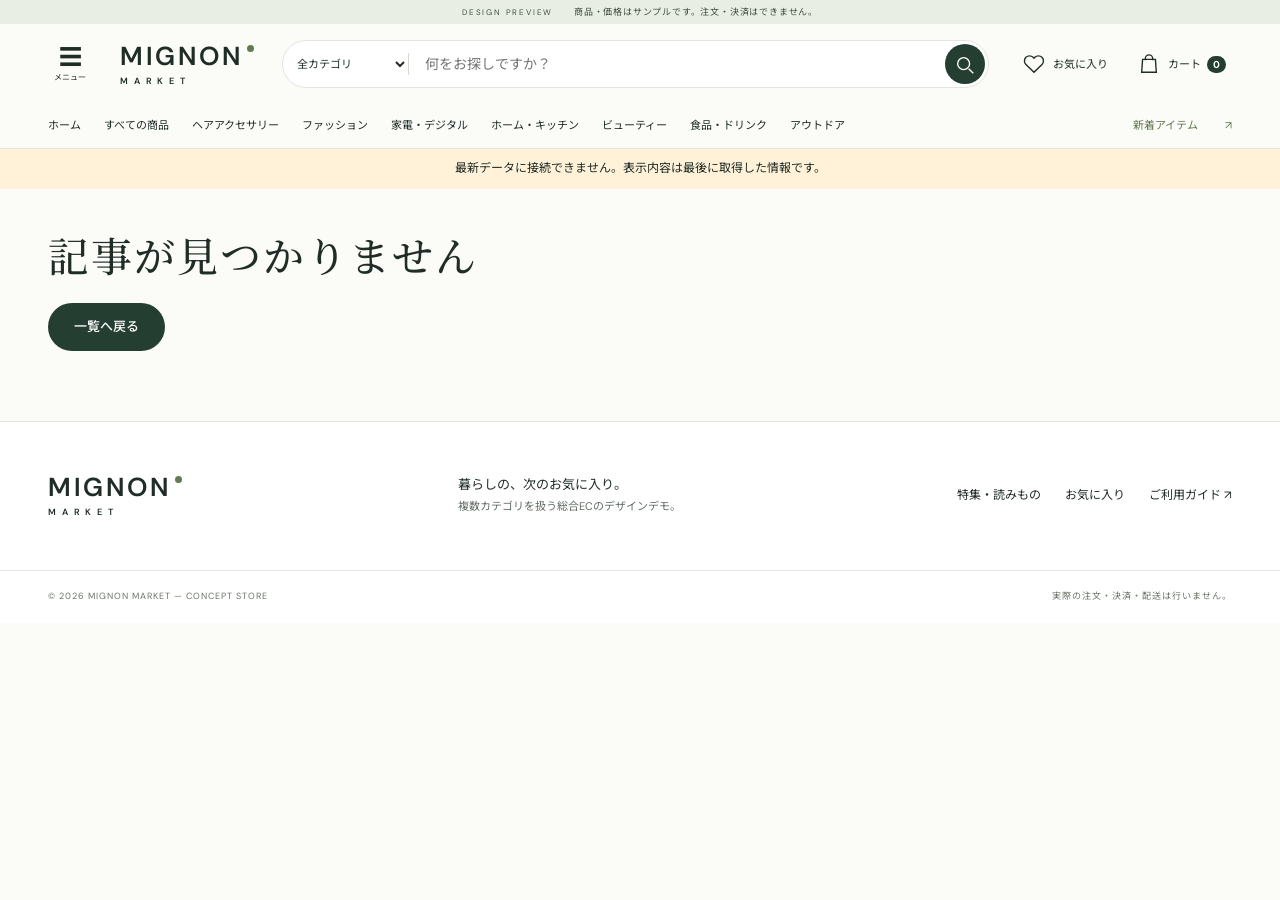
==== commit 5d782098: "Redesign storefront with expressive typography and purposeful motion" ====
--- a/article.html
+++ b/article.html
@@ -4,7 +4,9 @@
 <meta charset="UTF-8"><meta name="viewport" content="width=device-width,initial-scale=1">
 <meta name="description" content="MIGNON MARKET — ファッション、デジタル、インテリアからヘアアクセサリーまで。暮らしの好きが見つかる総合ECのデザインデモ。">
 <meta name="theme-color" content="#243c32"><title>MIGNON MARKET | 暮らしの、次のお気に入り。</title>
-<link rel="icon" href="assets/favicon.svg" type="image/svg+xml"><link rel="stylesheet" href="style.css?v=20261027-8"><link rel="stylesheet" href="design.css?v=20261027-8"><script type="module" src="app.js?v=20261027-8"></script>
+<link rel="icon" href="assets/favicon.svg" type="image/svg+xml"><link rel="stylesheet" href="style.css?v=20261027-8"><link rel="stylesheet" href="design.css?v=20261027-8"><script type="module" src="app.js?v=20261028-1"></script>
+<link rel="stylesheet" href="interaction.css?v=20261027-10">
+<link rel="stylesheet" href="experience.css?v=20261028-1">
 </head>
 <body>
 <a class="skip" href="#catalog">商品一覧へスキップ</a>
--- a/interaction.css
+++ b/interaction.css
@@ -0,0 +1,15 @@
+/* Short, consistent feedback; no layout movement or delayed form submission. */
+:root{--motion-ease:cubic-bezier(.22,1,.36,1)}
+button,a,input,select,summary{transition:background-color 160ms ease,color 160ms ease,border-color 160ms ease,box-shadow 160ms ease,opacity 160ms ease,scale 180ms var(--motion-ease)}
+button:active:not(:disabled),a:active{scale:.98}
+input[type=checkbox],input[type=radio]{accent-color:var(--green,#243c32)}
+input:checked{animation:choice-feedback 200ms var(--motion-ease)}
+@keyframes choice-feedback{50%{scale:1.14}}
+.page-leaving main,.page-leaving body[data-view=product]>#detail-dialog,.page-leaving body[data-view=cart]>#cart-dialog{opacity:.45;translate:0 -4px;transition:opacity 120ms ease,translate 120ms ease}
+dialog:modal::backdrop{animation:backdrop-enter 220ms ease both}
+@keyframes backdrop-enter{from{opacity:0}to{opacity:1}}
+#site-menu nav a:hover{background:#243c3208;padding-left:8px}
+#site-menu nav a{transition:background-color 180ms ease,padding-left 180ms var(--motion-ease)}
+summary::after{transition:rotate 200ms var(--motion-ease)}
+@media(prefers-reduced-motion:reduce){*,*::before,*::after{animation-duration:.01ms!important;animation-iteration-count:1!important;transition-duration:.01ms!important;scroll-behavior:auto!important}.page-leaving main{opacity:1;translate:none}}
+.coupon-panel{padding:24px;margin-top:28px;border:1px solid var(--line);border-radius:10px;background:#f5f6f1;text-align:left}.coupon-panel h3{margin:0 0 16px;font-size:19px;font-weight:500}.coupon-panel label{display:block;font-size:12px;margin-bottom:8px}.coupon-entry{display:flex;gap:10px;flex-wrap:wrap}.coupon-entry input{min-width:120px;flex:1;border:1px solid #cdd4ca;border-radius:5px;padding:12px;background:white;font:inherit;text-transform:uppercase}.coupon-entry .primary{gap:8px}.coupon-panel small{display:block;color:var(--muted);margin-top:14px;font-size:11px}.coupon-panel [role=status]{font-size:13px}.coupon-error{color:#a33729}.coupon-success,.coupon-discount{color:#315d40}#coupon-amounts>div{display:flex;justify-content:space-between;gap:16px;padding:8px 0}.coupon-payable{border-top:1px solid #ccd5c9;margin-top:8px}.coupon-payable strong{font-size:24px}@media(max-width:600px){.coupon-panel{padding:18px}.coupon-entry input{width:100%;flex-basis:100%}}
--- a/experience.css
+++ b/experience.css
@@ -0,0 +1,153 @@
+/* MIGNON — quiet space, expressive scale, and movement with a purpose. */
+:root{--paper:#fbfbf8;--ink:#202d27;--green:#253e32;--muted:#626d65;--line:#e1e6df;--accent:#627b52;--experience-ease:cubic-bezier(.22,1,.36,1)}
+body{font-family:'DM Sans','Noto Sans JP',sans-serif}
+.site-header{background:#fbfbf8ed;backdrop-filter:blur(20px);-webkit-backdrop-filter:blur(20px)}
+.preview-bar{background:#e9eee5;color:#425040;font-size:9px;padding:5px 16px}
+.preview-bar>span{color:#425040;font-size:8px}
+.header-inner{padding-top:16px;padding-bottom:16px;gap:28px}
+#search-form{border-radius:30px;background:#fff;border-color:#e2e6de}
+.search-submit{border-radius:50%;min-width:40px}
+.primary-nav{font-size:11px}.primary-nav>div{gap:23px}
+.primary,.secondary{border-radius:30px;padding-left:26px;padding-right:26px;min-height:48px}
+.section-heading h2,.shopping-guide h2,.detail-related .section-heading h2{font-family:inherit;font-weight:600;letter-spacing:-1px;line-height:1.45}
+.section-heading h2{font-size:clamp(28px,3.2vw,42px)}
+.eyebrow{font-size:10px;letter-spacing:2px;color:#61705f}
+.section-heading .text-link{border:0;gap:16px;color:#425b36;font-size:12px}
+.section-heading .text-link span{font-size:21px;transition:transform .3s}
+.section-heading .text-link:hover span{transform:translateX(4px)}
+
+/* The hero is an interactive editorial composition, with independent image and type. */
+.experience-hero{--scene-color:#e8eee6;--scene-drift:0px;display:grid;grid-template-columns:1fr 1fr;gap:20px;min-height:570px;margin:0;padding:32px 0 28px;background:transparent;border-radius:0;overflow:visible;isolation:auto}
+.experience-hero:after{display:none}
+.experience-hero .hero-copy{width:100%;min-height:0;padding:20px 0 0;color:var(--ink);position:relative;z-index:2;animation:none}
+.experience-hero .hero-copy>.eyebrow{font-size:10px;color:#62735e;letter-spacing:2.5px;margin-bottom:22px;display:flex;gap:10px;align-items:center}
+.hero-copy>.eyebrow:before{content:'';width:6px;height:6px;background:#778f64;border-radius:50%}
+.experience-hero h1{font-family:inherit;font-size:clamp(43px,4.8vw,68px);font-weight:600;line-height:1.36;letter-spacing:-3px;text-shadow:none;margin:0 0 24px;white-space:nowrap}
+.experience-hero h1 em{font-style:normal;color:#6e835b;position:relative}
+.experience-hero h1 em:after{content:'';position:absolute;left:2%;right:1%;bottom:-4px;height:7px;border:2px solid #a6b391;border-color:#a6b391 transparent transparent;border-radius:50%;transform:rotate(-4deg)}
+.experience-hero .hero-description{font-size:14px;line-height:2;color:#637061;margin-bottom:26px}
+.experience-hero .hero-copy>.primary{background:var(--green);color:white;border:0;padding:14px 26px;font-size:13px;gap:30px}
+.experience-hero .hero-copy>.primary:hover{background:#3b5545;color:white;transform:none}
+.experience-hero .hero-secondary{color:#5f6b60;font-size:11px;margin-top:10px;gap:20px}
+.scene-controls{display:flex;gap:5px;margin-top:20px;padding:5px;background:#edf0e8;border-radius:30px;max-width:100%}
+.scene-controls button{font-size:11px;min-height:40px;border-radius:24px;padding:8px 16px;white-space:nowrap}
+.scene-controls button[aria-pressed=true]{background:white;box-shadow:0 2px 8px #243c3210;color:var(--ink)}
+.scene-controls button:hover{color:var(--green);background:#ffffff80}
+.hero-scene-hint{font-size:10px;color:#6c7868;margin:9px 0 0 11px}
+.scene-stage{position:relative;min-width:0;align-self:center;height:480px;transform:translateY(var(--scene-drift));transition:transform .1s linear}
+.scene-stage:before{content:'';position:absolute;inset:12px -12px 18px 18px;background:var(--scene-color);border-radius:48% 48% 24px 24px;transform:rotate(5deg);transition:background-color .6s}
+.scene-frame{position:absolute;inset:0 22px 35px 22px;border-radius:46% 46% 22px 22px;overflow:hidden;isolation:isolate;background:var(--scene-color)}
+.scene-frame:after{content:'';position:absolute;inset:45% 0 0;background:linear-gradient(transparent,#15261bbd);z-index:-1}
+.scene-image{position:absolute;inset:0;width:100%;height:100%;object-fit:cover;object-position:center;z-index:-2}
+.scene-caption{position:absolute;bottom:88px;left:30px;right:30px;color:white;display:flex;align-items:end;justify-content:space-between;gap:10px}
+.scene-en{font-size:9px;letter-spacing:2px;display:block;margin-bottom:10px}
+.scene-title{white-space:pre-line;font-size:17px;font-weight:500;line-height:1.7;max-width:270px;margin:0}
+.scene-link{width:44px;height:44px;flex-shrink:0;display:grid;place-items:center;border:1px solid #ffffff70;border-radius:50%;font-size:24px}
+.scene-link:hover{background:#fff;color:var(--green)}
+.scene-number{position:absolute;right:38px;top:35px;font-size:11px;color:white;border:1px solid #ffffff88;border-radius:50%;width:34px;height:34px;display:grid;place-items:center}
+.scene-product{position:absolute;right:-6px;bottom:0;display:grid;grid-template-columns:74px minmax(0,1fr) 20px;align-items:center;gap:14px;background:#fffffffa;padding:10px 16px 10px 10px;border-radius:18px;width:280px;box-shadow:0 12px 40px #243c3214;border:1px solid #fff}
+.scene-product img{width:74px;height:84px;object-fit:cover;border-radius:10px}
+.scene-product small{font-size:8px;color:#6d786a;letter-spacing:1.4px}
+.scene-product-name{display:block;font-size:11px;font-weight:500;line-height:1.8;margin:4px 0}
+.scene-product-price{display:block;font-size:16px;font-weight:500}
+.scene-product>span:last-child{font-size:22px}
+.scene-side-note{position:absolute;left:2px;bottom:3px;font-size:9px;letter-spacing:2px;color:#6f7b69;writing-mode:vertical-rl;transform:rotate(180deg)}
+.experience-foot{display:flex;justify-content:space-between;align-items:center;gap:15px;padding:12px 0 22px;border-bottom:1px solid var(--line);font-size:9px;letter-spacing:2px;color:#65725e}
+.experience-foot>a{font-size:10px;letter-spacing:1px;display:flex;align-items:center;gap:12px;min-height:44px}
+.experience-motion{font-size:10px;letter-spacing:0;border:1px solid var(--line);border-radius:30px;padding:8px 13px;min-height:36px;color:#58664f}
+.experience-foot>span{margin-right:auto;margin-left:20px;font-size:8px}
+.season-note{padding:16px 0;border-bottom:0;gap:18px}.season-note>span{background:transparent;color:#607052;padding:0;font-size:8px}.season-note time{font-size:9px}.season-note strong{font-size:11px}
+.category-section{padding:44px 0 60px}
+.category-section h2{font-size:26px}.category-section .eyebrow{display:none}
+.category-grid{gap:14px}
+.category-card{background:#f0f3ed;border-radius:18px;padding:18px 8px 14px;min-height:160px;transition:background .25s,transform .35s var(--experience-ease)}
+.category-card:hover{background:#e5ebdd;transform:translateY(-4px)}
+.category-image{width:80px;max-width:100%;border:0;border-radius:50%;margin-bottom:14px;background:#e5eadd}
+.category-card strong{font-size:11px}.category-card small{font-size:8px;color:#6c7865}
+.home-selection{padding:40px 0 80px;border-top:0}
+.home-selection .section-heading{margin-bottom:32px}
+.selection-grid{gap:34px 20px}
+.selection-card>div{border-radius:18px;background:#edf0e7;isolation:isolate}
+.selection-card img{transition:transform .7s var(--experience-ease)}
+.selection-card:hover img{transform:scale(1.06)}
+.selection-card>div>span{border-radius:20px;padding:5px 10px;font-size:8px}
+.selection-card i{background:#fffffff0;transition:background .25s,color .25s,transform .35s}
+.selection-card:hover i{transform:translate(2px,-2px);background:var(--green);color:white}
+.selection-card h3{font-size:13px;margin:6px 0 8px}.selection-card>p{font-size:20px}
+.selection-card>small{font-size:9px;color:#68735f}
+
+/* A single large product at a time. No perpetual floating or automatic switching. */
+.spotlight{background:#e9ede3;color:var(--ink);border-radius:28px;padding:36px 42px;margin:0 0 88px}
+.spot-top{font-size:9px;color:#5e6b54;letter-spacing:2px}.spot-top i{color:#64735b;font-size:10px}
+.spot-layout{min-height:460px;grid-template-columns:1fr 1.05fr;gap:44px}
+.spot-copy{padding:36px 0}.spot-kicker{font-size:10px;color:#627451}
+.spot-copy h2{font-family:inherit;font-size:clamp(32px,3.7vw,50px);font-weight:600;line-height:1.45;letter-spacing:-1.5px;min-height:0;margin:22px 0}
+.spot-description{font-size:13px;color:#626e59;line-height:1.9;min-height:0}
+.spot-shop{font-size:12px;border-color:#b2bcaa;margin:8px 0 28px;color:#324b29}
+.spot-controls>button{color:var(--green);border:1px solid #b9c4b0;transition:background .2s}
+.spot-controls>button:hover{background:#fff}.spot-count{font-size:10px;color:#6b7762}
+.spot-dot:after{background:#b3bea8}.spot-dot[aria-pressed=true]:after{background:var(--green)}
+.spot-stage{height:410px;perspective:none}
+.spot-front{width:100%;max-width:none;box-shadow:none;border:0;background:transparent;border-radius:20px;animation:none;overflow:hidden;transform:none}
+.spot-front>img{width:100%;height:360px;aspect-ratio:auto;border-radius:20px;object-fit:cover}
+.spot-product{background:transparent;color:#5f6d57;padding:14px 0 0;font-size:11px;min-height:0}
+.spot-disclaimer{font-size:9px;color:#6f7b65}
+.catalog-inspiration{border:0;border-radius:20px}.inspiration-items img{animation:none;box-shadow:none;border-radius:12px}
+.products>.product{animation:none}.product-image{border-radius:16px}.product-image:hover{box-shadow:none;transform:none}.result-toolbar{border-radius:12px}
+
+.journal-home{padding:0 0 84px;border:0}
+.journal-home .journal-grid{grid-template-columns:1.15fr 1fr 1fr;gap:26px}
+.journal-home .journal-card:first-child{min-height:570px;border-radius:24px;overflow:hidden}
+.journal-home .journal-card:first-child h3{font-family:inherit;font-weight:500;font-size:28px;letter-spacing:-.7px;line-height:1.6}
+.journal-home .journal-card:first-child .journal-card-body{padding:30px}
+.journal-home .journal-card .journal-image{border-radius:16px;overflow:hidden}
+.journal-home .journal-card:first-child .journal-image{border-radius:24px}
+.journal-home .journal-card:last-child .journal-image{flex-basis:140px}
+.journal-home .journal-card h3{font-size:14px;line-height:1.7}
+.journal-card time{font-size:9px;letter-spacing:.6px}.journal-read{font-size:11px}
+.journal-home .journal-card:first-child:after{border-radius:24px}
+.shopping-guide{gap:70px;padding:40px 0 55px}.shopping-guide h2{font-size:28px}
+.closing{position:relative;overflow:hidden;background:#e5ecdf;border-radius:28px;padding:64px 50px;margin:10px 0 70px}
+.closing-mark{position:absolute;right:6%;bottom:-80px;font-size:330px;line-height:1;color:#d7e2ce;font-weight:600;letter-spacing:-30px;pointer-events:none}
+.closing>div,.closing>.primary{position:relative;z-index:1}
+.closing h2{font-family:inherit;font-size:clamp(27px,3vw,40px);font-weight:600;line-height:1.55;letter-spacing:-1px}
+.closing .eyebrow{font-size:8px}.footer-top{padding-top:40px;padding-bottom:40px}
+.detail-grid .gallery-stage{border-radius:22px;overflow:hidden}.gallery-thumbs button{border-radius:10px}
+.motion-paused .scene-stage{transform:none;transition:none}
+.motion-paused .selection-card img,.motion-paused .category-card,.motion-paused .scene-stage:before{transition:none}
+.motion-paused .category-card:hover,.motion-paused .selection-card:hover img{transform:none}
+
+@media(min-width:1500px){.experience-hero{min-height:680px}.scene-stage{height:550px}.experience-hero .hero-copy{padding-top:38px}.scene-frame{right:30px}}
+@media(max-width:1100px){.experience-hero{gap:12px;min-height:550px}.experience-hero h1{font-size:50px;letter-spacing:-2px}.scene-stage{height:450px}.scene-frame{left:8px;right:14px}.scene-product{width:246px;grid-template-columns:62px minmax(0,1fr) 16px;gap:10px}.scene-product img{width:62px;height:76px}.scene-caption{left:24px;right:24px}.scene-title{font-size:15px}.scene-controls button{padding:8px 12px;font-size:10px}.category-grid{gap:10px}.category-card{padding:15px 6px}.category-card strong{font-size:10px}.spotlight{padding:28px}.spot-layout{gap:28px}.journal-home .journal-grid{gap:20px}.journal-home .journal-card:first-child{min-height:520px}}
+@media(max-width:900px){.experience-hero{grid-template-columns:1fr 1fr;gap:14px;min-height:520px;padding-top:32px}.experience-hero h1{font-size:40px;letter-spacing:-2px}.experience-hero .hero-copy{padding-top:28px}.experience-hero .hero-copy>.eyebrow{font-size:8px;letter-spacing:1.5px;margin-bottom:22px}.experience-hero .hero-description{font-size:12px}.experience-hero .hero-copy>.primary{font-size:12px;padding:12px 20px;gap:18px}.scene-stage{height:400px}.scene-caption{left:20px;right:16px;bottom:80px}.scene-title{font-size:13px}.scene-en{font-size:7px}.scene-product{right:-8px;width:220px}.scene-controls{gap:0;margin-top:24px;padding:4px}.scene-controls button{padding:8px 9px;font-size:9px}.scene-side-note{display:none}.scene-stage:before{right:-6px}.category-grid{grid-template-columns:repeat(4,minmax(0,1fr))}.category-card{min-height:145px}.category-card strong{font-size:11px}.category-image{width:72px}.spot-layout{grid-template-columns:1fr 1fr;min-height:370px}.spot-stage{height:auto}.spot-front>img{height:310px}.spot-copy h2{font-size:34px}.spot-top i{display:none}.journal-home .journal-grid{grid-template-columns:1fr 1fr}.journal-home .journal-card:last-child{grid-column:1/-1}.shopping-guide{gap:30px}.closing{padding:44px 32px}}
+@media(max-width:600px){
+  .shell{padding:0 20px}.header-inner{padding:12px 20px 10px;gap:12px}.preview-bar{font-size:8px}.preview-bar>span{font-size:7px;margin-right:5px}.brand{font-size:22px}.brand>span{font-size:7px}
+  .primary-nav>div{gap:22px}.primary-nav button{font-size:10px}.header-actions{gap:6px}#search{font-size:16px}.search-submit{min-width:36px}
+  .experience-hero{display:flex;flex-direction:column;gap:24px;padding:28px 0 16px;min-height:0;text-align:center}
+  .experience-hero .hero-copy{padding:0;align-items:center;width:100%;min-height:0}
+  .experience-hero .hero-copy>.eyebrow{font-size:8px;letter-spacing:2px;margin-bottom:20px;max-width:none;line-height:1.6}
+  .experience-hero h1{font-size:clamp(37px,10.5vw,59px);letter-spacing:-2px;line-height:1.35;margin:0 0 18px}
+  .experience-hero h1 em:after{bottom:-5px;height:6px}
+  .experience-hero .hero-description{font-size:12px;line-height:1.9;margin:0 0 20px}
+  .experience-hero .hero-copy>.primary{font-size:12px;min-height:46px;padding:12px 22px;gap:28px}
+  .experience-hero .hero-secondary{font-size:10px;min-height:36px;margin-top:4px}
+  .scene-controls{margin-top:18px;padding:4px;gap:3px}.scene-controls button{font-size:10px;padding:7px 14px;min-height:36px}
+  .hero-scene-hint{font-size:9px;margin:8px 0 0}
+  .scene-stage{width:100%;height:380px;max-width:440px;transform:none;text-align:left;margin-top:4px}
+  .scene-frame{inset:0 12px 36px;border-radius:43% 43% 18px 18px}
+  .scene-stage:before{inset:8px 2px 24px 16px;border-radius:43% 43% 18px 18px}
+  .scene-caption{left:24px;right:20px;bottom:80px}.scene-title{font-size:15px;max-width:220px}.scene-en{font-size:8px;letter-spacing:1.5px}.scene-number{top:30px;right:28px}
+  .scene-product{right:0;bottom:0;width:230px;grid-template-columns:60px minmax(0,1fr) 16px;padding:8px 12px 8px 8px;border-radius:14px}.scene-product img{width:60px;height:68px}.scene-product-name{font-size:10px}.scene-product-price{font-size:14px}
+  .experience-foot{padding:6px 0 12px}.experience-foot>span{display:none}.experience-foot>a{font-size:9px}.experience-motion{font-size:9px;min-height:36px}
+  .season-note{padding:16px 0;gap:9px}.season-note>span{font-size:7px}.season-note strong{font-size:10px}.season-note time{font-size:8px}
+  .category-section{padding:30px 0 36px}.category-section h2{font-size:21px;letter-spacing:-.6px}.category-section .section-heading{margin-bottom:18px}.category-grid{gap:8px}.category-card{padding:12px 4px 10px;border-radius:13px;min-height:110px}.category-image{width:54px;margin-bottom:9px;max-width:90%}.category-card strong{font-size:8px;line-height:1.6}.category-card small{display:none}
+  .section-heading h2{font-size:27px;letter-spacing:-1px}.section-heading .text-link{font-size:10px;gap:4px}.section-description{font-size:11px;line-height:1.9}
+  .home-selection{padding:24px 0 48px}.home-selection .section-heading{margin-bottom:22px}.selection-grid{grid-template-columns:repeat(2,minmax(0,1fr));gap:26px 14px}.selection-card>div{border-radius:13px}.selection-card h3{font-size:11px;line-height:1.8}.selection-card>p{font-size:18px}.selection-card>div>span{font-size:7px;padding:4px 8px}.selection-card>small{font-size:8px}.selection-card i{width:30px;height:30px}
+  .spotlight{border-radius:22px;padding:24px 22px;margin:0 0 48px}.spot-top{font-size:8px}.spot-layout{display:flex;flex-direction:column;gap:10px;min-height:0}.spot-copy{width:100%;padding:18px 0 0}.spot-copy h2{font-size:34px;line-height:1.45;margin:15px 0}.spot-kicker{font-size:9px}.spot-description{font-size:12px}.spot-shop{font-size:11px;margin:4px 0 20px}.spot-stage{width:100%;height:auto;margin:12px 0 16px}.spot-front{max-width:none;width:100%}.spot-front>img{height:280px;border-radius:14px}.spot-product{font-size:10px}.spot-controls{gap:12px}.spot-count{font-size:9px;min-width:50px}.spot-disclaimer{font-size:8px}
+  .journal-home{padding:0 0 46px}.journal-home .section-heading{align-items:end}.journal-home h2{font-size:25px;max-width:245px}.journal-home .journal-grid{gap:22px 14px}.journal-home .journal-card:first-child{min-height:400px;border-radius:20px}.journal-home .journal-card:first-child .journal-card-body{padding:24px}.journal-home .journal-card:first-child h3{font-size:24px}.journal-home .journal-card:first-child .journal-image,.journal-home .journal-card:first-child:after{border-radius:20px}.journal-home .journal-card h3{font-size:12px}.journal-home .journal-card .journal-image{border-radius:12px}.journal-home .journal-card:last-child .journal-image{flex-basis:100px}
+  .shopping-guide{padding:28px 0 36px;gap:20px}.shopping-guide h2{font-size:24px}.closing{padding:36px 24px;margin:0 0 40px;border-radius:22px;gap:24px}.closing h2{font-size:25px;line-height:1.6}.closing-mark{font-size:240px;right:0;bottom:-60px}.closing .eyebrow{font-size:7px}.footer-top{padding-top:32px;padding-bottom:30px}
+  .product-image{border-radius:12px}.result-toolbar{border-radius:10px}.purchase-dock .primary{padding:12px 16px}.detail-body h2{font-size:23px}
+}
+@media(prefers-reduced-motion:reduce){.scene-stage{transform:none;transition:none}.scene-stage:before,.category-card,.selection-card img{transition:none}.category-card:hover,.selection-card:hover img{transform:none}}
+
+.motion-paused *, .motion-paused *::before, .motion-paused *::after{animation-duration:.01ms!important;animation-iteration-count:1!important;transition-duration:.01ms!important;scroll-behavior:auto!important}
